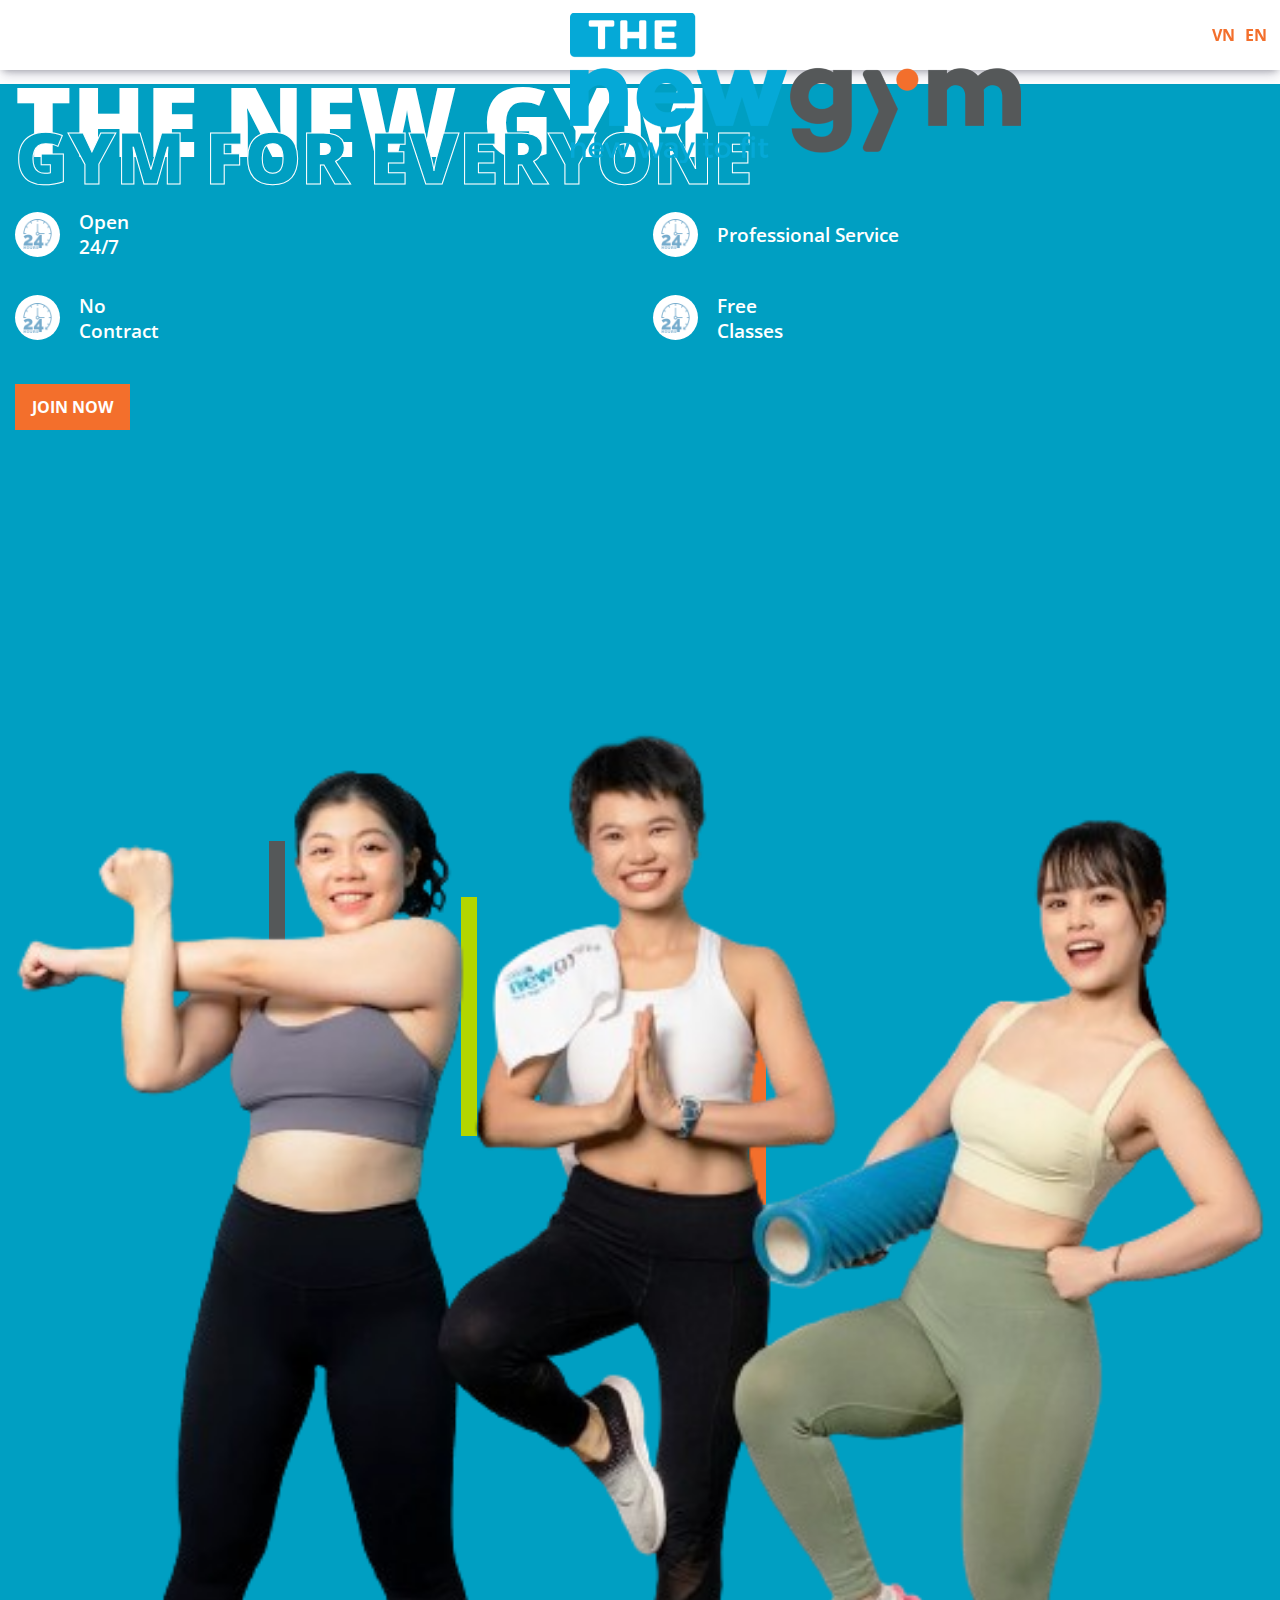
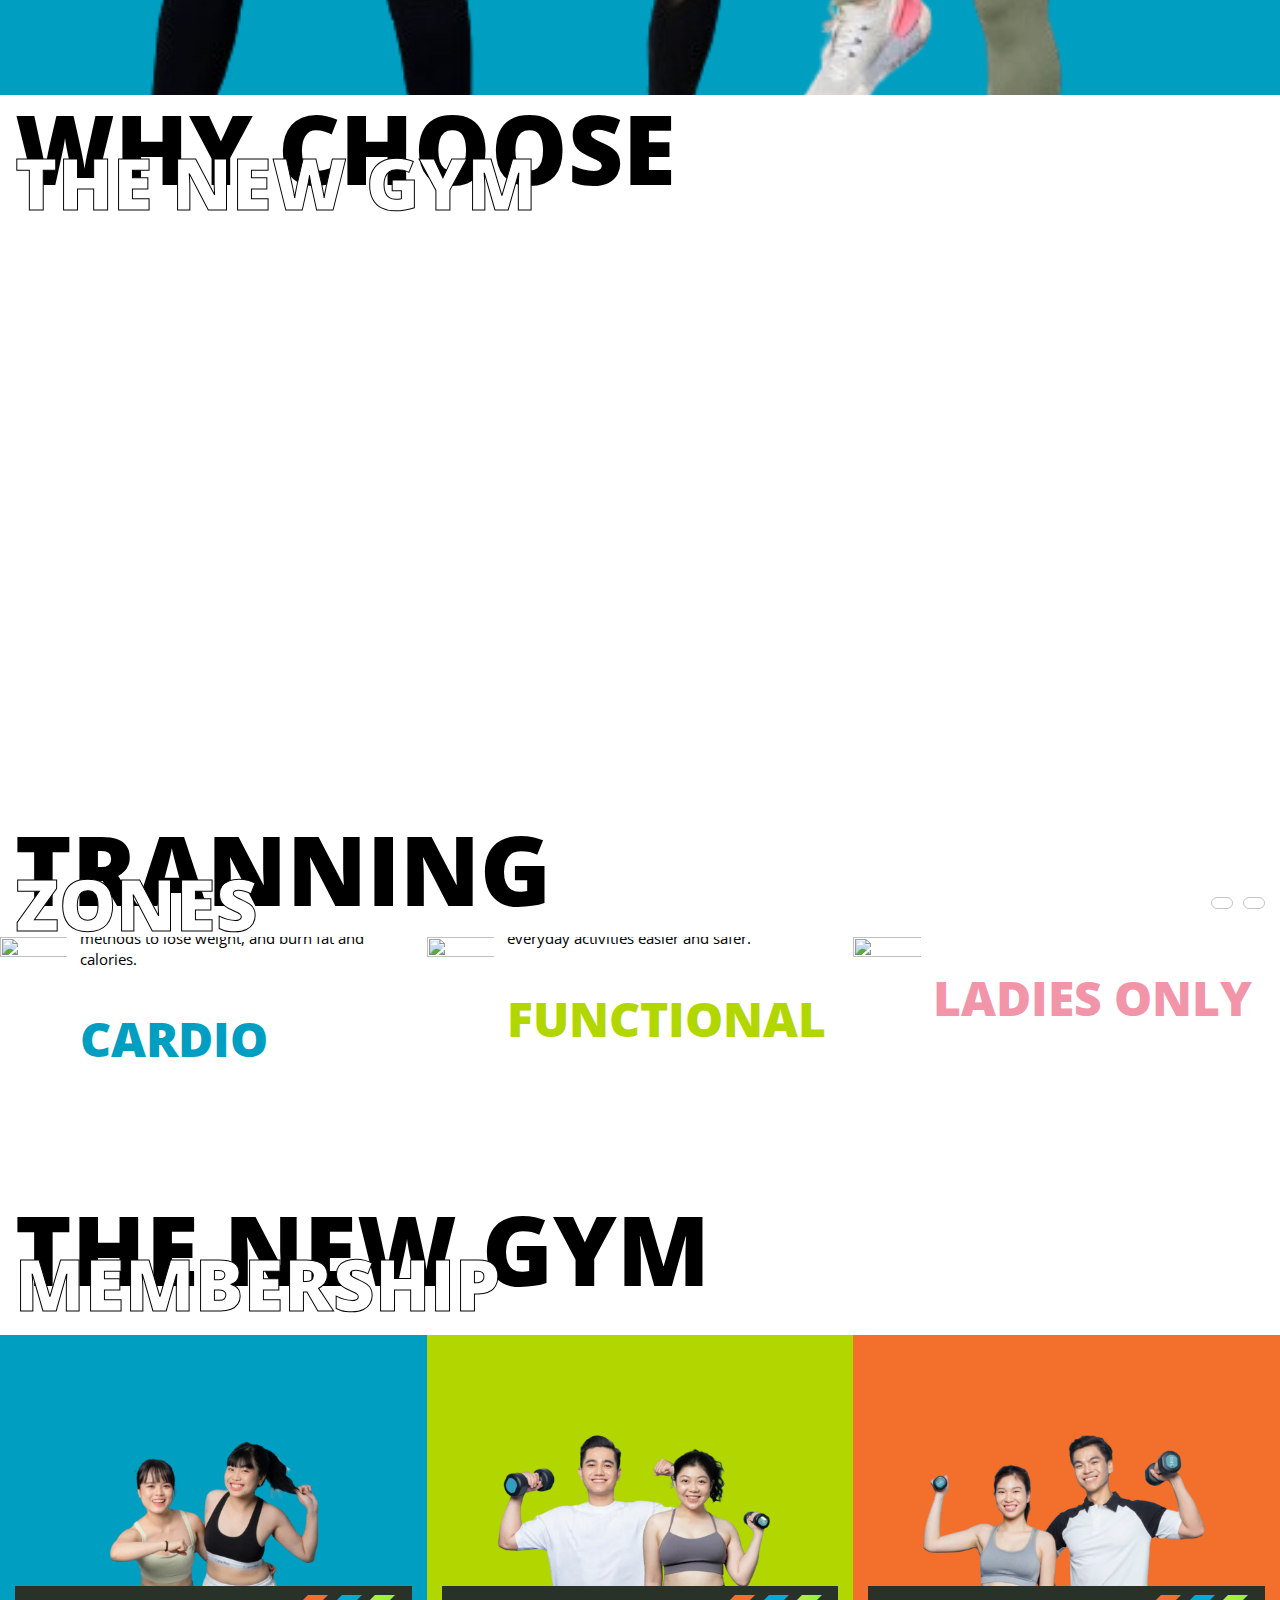
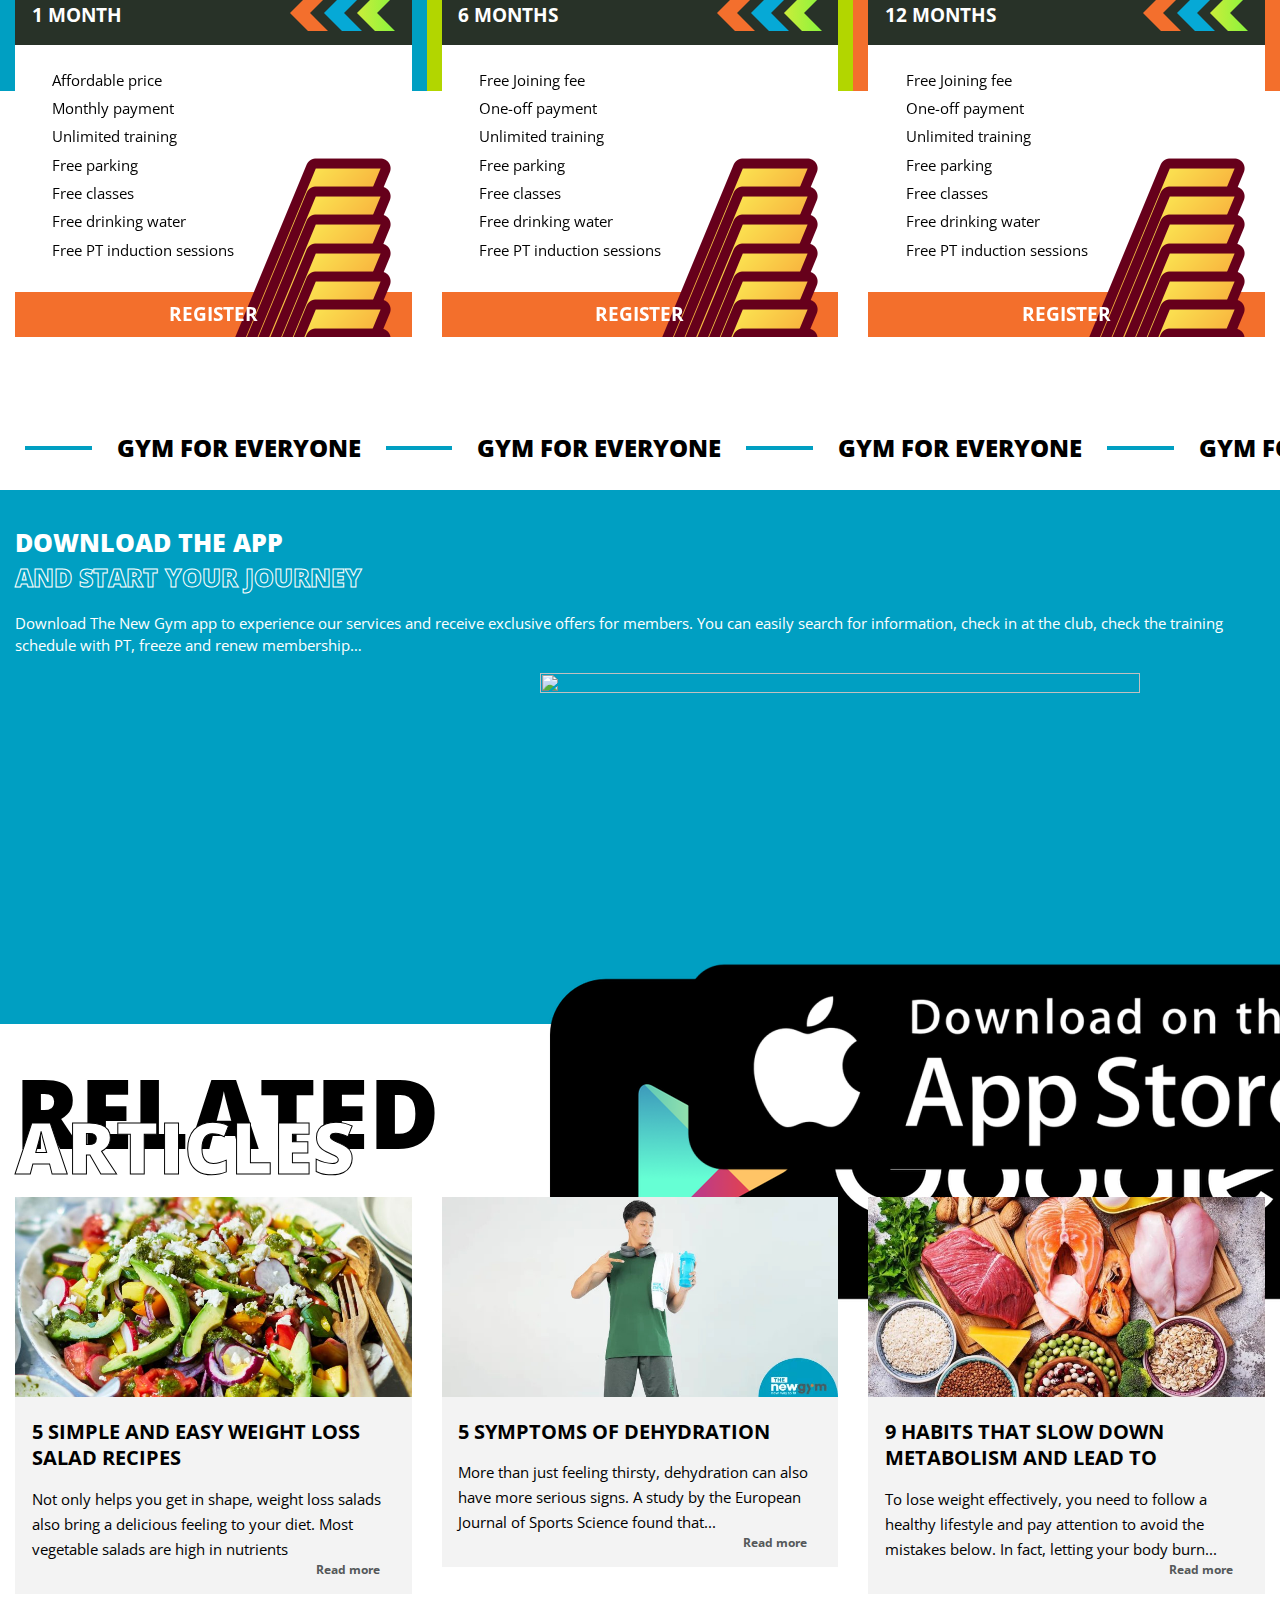
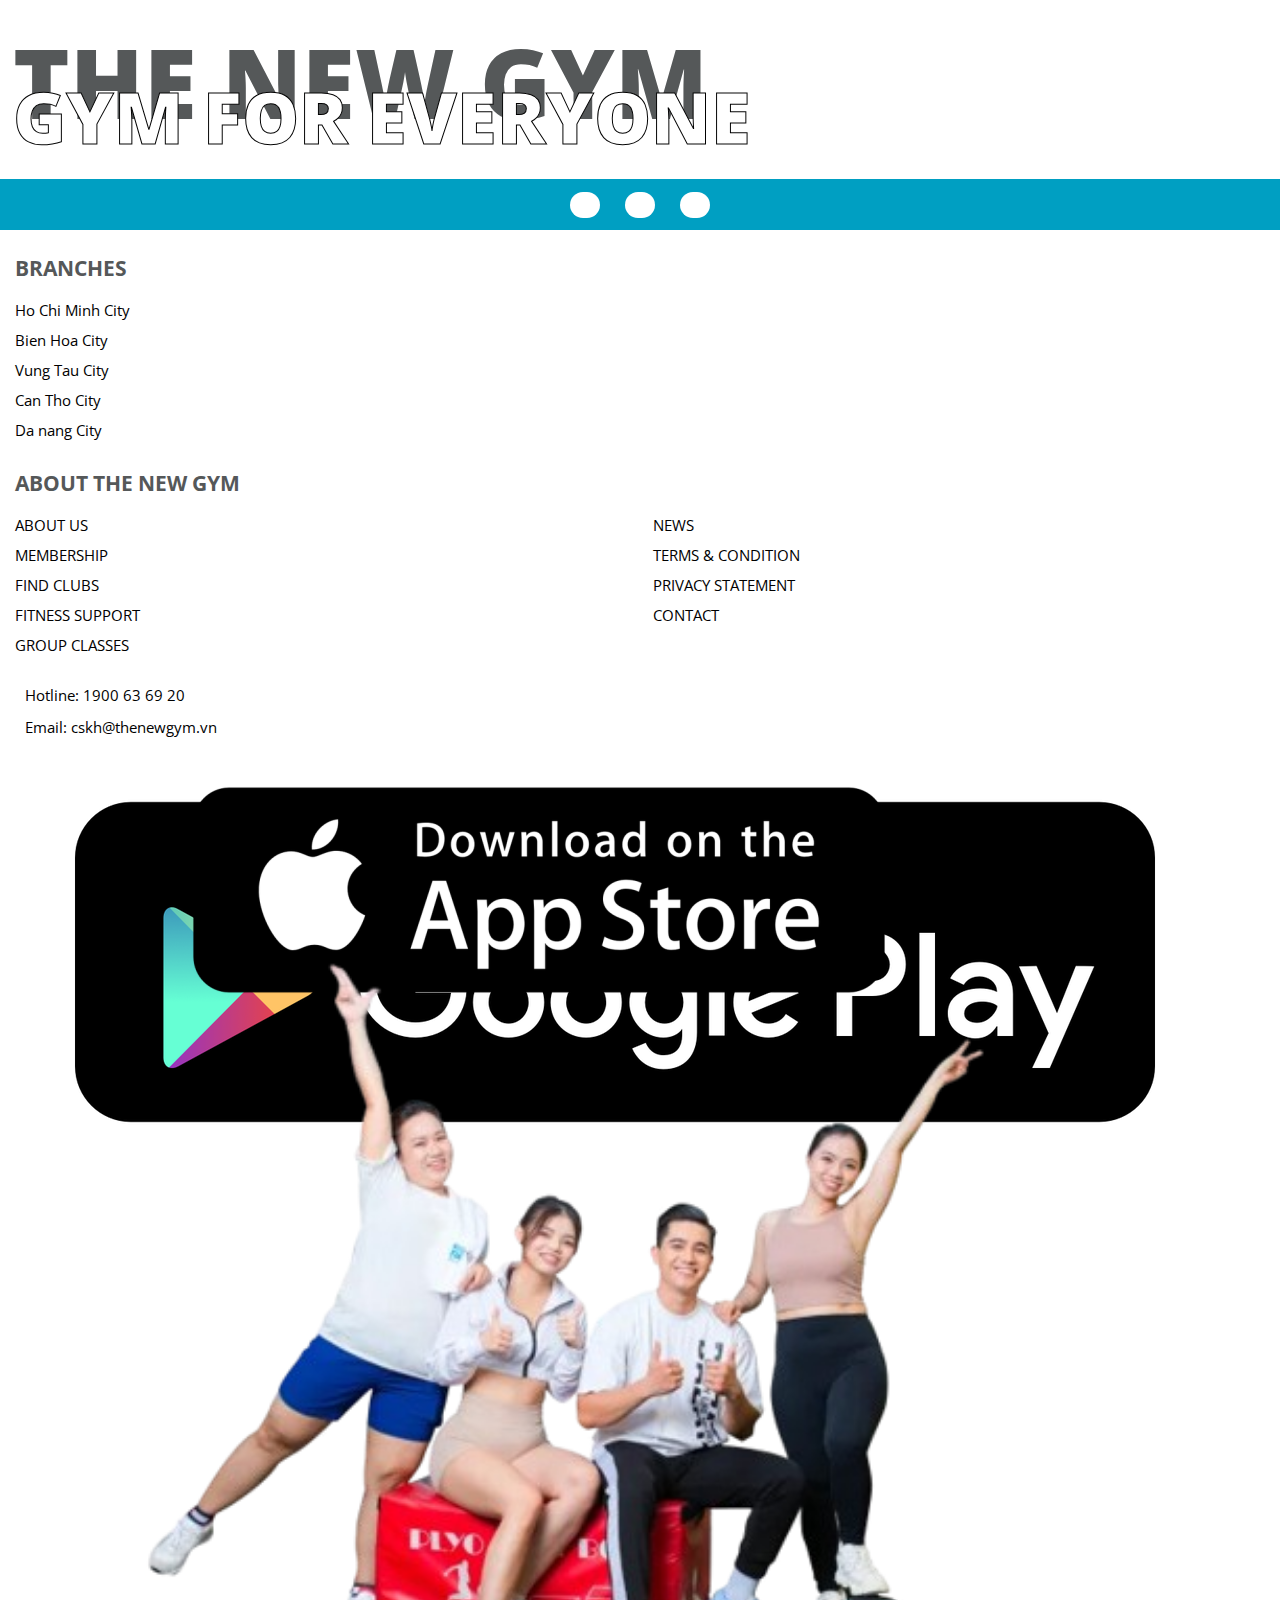
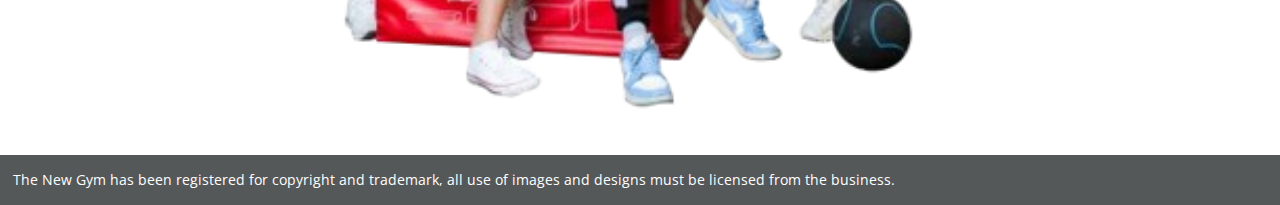
==== index.html @ f6a9e3bf "responsive...working" ====
<!DOCTYPE html>
<html lang="en">
  <head>
    <meta charset="UTF-8" />
    <meta name="viewport" content="width=device-width, initial-scale=1.0" />
    <!-- MAIN CSS -->
    <link rel="stylesheet" href="./assets/css/mainStyle.css" />
    <!-- RESET CSS -->
    <link rel="stylesheet" href="./assets/css/cssReset.css" />
    <!-- FAVICON -->
    <link
      rel="shortcut icon"
      href="./assets/img/favicon.png"
      type="image/x-icon"
    />
    <!-- ICONSCOUT -->
    <link
      rel="stylesheet"
      href="https://unicons.iconscout.com/release/v4.0.8/css/line.css"
    />
    <!-- FONT AWSOME -->
    <link
      rel="stylesheet"
      href="https://cdnjs.cloudflare.com/ajax/libs/font-awesome/6.5.1/css/all.min.css"
      integrity="sha512-DTOQO9RWCH3ppGqcWaEA1BIZOC6xxalwEsw9c2QQeAIftl+Vegovlnee1c9QX4TctnWMn13TZye+giMm8e2LwA=="
      crossorigin="anonymous"
      referrerpolicy="no-referrer"
    />
    <!-- UNICONS -->
    <link
      rel="stylesheet"
      href="https://unicons.iconscout.com/release/v4.0.8/css/line.css"
    />
    <!-- SWIPER CSS -->
    <link
      rel="stylesheet"
      href="https://cdn.jsdelivr.net/npm/swiper@11/swiper-bundle.min.css"
    />
    <title>The New Gym - Gym open 24/7</title>
  </head>
  <body>
    <!-- OVERLAY -->
    <div id="body-overlay" class=""></div>

    <!-- ======= HEADER ======= -->
    <header id="head">
      <div class="head__container">
        <div class="head__menu">
          <i class="fa-solid fa-bars head__menu-icon"></i>
        </div>
        <div class="head__logo">
          <div>
            <img src="./assets/img/logo.png" class="head__logo-img" alt="" />
          </div>
        </div>
        <div class="head__search">
          <i class="fa-solid fa-magnifying-glass head__search-icon"></i>
          <a href="" class="head__search-language">VN</a>
          <a href="" class="head__search-language">EN</a>
        </div>
      </div>
    </header>

    <!-- ======= NAVIGATION ======= -->
    <nav class="nav__container">
      <div class="nav__toggle">
        <i class="fa-solid fa-xmark"></i>
      </div>
      <a href="" class="nav__logo">
        <img src="./assets/img/logo.png" alt="" />
      </a>
      <div class="nav__menu" id="nav-menu">
        <ul class="nav__list">
          <li class="nav__item">
            <a href="#" class="nav__link">ABOUT US</a>
          </li>
          <li class="nav__item">
            <a href="#" class="nav__link">MEMBERSHIP</a>
          </li>
          <li class="nav__item">
            <a href="#" class="nav__link">FIND CLUBS</a>
          </li>
          <li class="nav__item">
            <a href="#" class="nav__link">FITNESS SUPPORT</a>
          </li>
          <li class="nav__item">
            <a href="#" class="nav__link">GROUP CLASS</a>
          </li>
          <li class="nav__item">
            <a href="#" class="nav__link">CONTACT</a>
          </li>
          <li class="nav__item">
            <a href="#" class="nav__link nav__button">JOIN NOW</a>
          </li>
        </ul>
      </div>
    </nav>

    <!-- MAIN BODY -->
    <main id="main">
      <!-- ======= SECTION: BANNER ======= -->
      <section id="banner">
        <div class="banner__container container">
          <div class="banner__data">
            <div class="banner__content">
              <div class="banner__header">
                <h1 class="banner__title">THE NEW GYM</h1>
                <h2 class="banner__subtitle">GYM FOR EVERYONE</h2>
              </div>
              <div class="banner__service">
                <div class="banner__service-item">
                  <a href="" class="banner__service-icon">
                    <div>
                      <img
                        src="./assets/img/24-hours.png"
                        class="service-img"
                        alt=""
                      />
                    </div>
                  </a>
                  <h3 class="banner__service-name">
                    Open <br />
                    24/7
                  </h3>
                </div>
                <div class="banner__service-item">
                  <a href="" class="banner__service-icon">
                    <div>
                      <img
                        src="./assets/img/24-hours.png"
                        class="service-img"
                        alt=""
                      />
                    </div>
                  </a>
                  <h3 class="banner__service-name">Professional Service</h3>
                </div>
                <div class="banner__service-item">
                  <a href="" class="banner__service-icon">
                    <div>
                      <img
                        src="./assets/img/24-hours.png"
                        class="service-img"
                        alt=""
                      />
                    </div>
                  </a>
                  <h3 class="banner__service-name">
                    No <br />
                    Contract
                  </h3>
                </div>
                <div class="banner__service-item">
                  <a href="" class="banner__service-icon">
                    <div>
                      <img
                        src="./assets/img/24-hours.png"
                        class="service-img"
                        alt=""
                      />
                    </div>
                  </a>
                  <h3 class="banner__service-name">
                    Free <br />
                    Classes
                  </h3>
                </div>
              </div>
              <div class="banner__button">
                <a href="">JOIN NOW</a>
              </div>
            </div>

            <div class="banner__img">
              <div class="banner__img-wrap">
                <img src="./assets/img/banner1.png" class="banner-img" alt="" />
                <div class="line__wrap">
                  <div class="line"></div>
                  <div class="line"></div>
                  <div class="line"></div>
                </div>
              </div>
            </div>
          </div>
        </div>
      </section>

      <!-- ======= SECTION: REASON ======= -->
      <section id="reason" class="section">
        <div class="reason__container container">
          <div class="reason__title">
            <h1>Why choose</h1>
            <h2>the new gym</h2>
          </div>
          <div class="reason__list-wrap">
            <ul class="reason__list">
              <li class="reason__list-item" id="reason-1">
                <div class="reason__icon">
                  <img
                    src="./assets/img/24-hours.png"
                    alt=""
                    class="reason__icon-img"
                  />
                </div>
                <p class="reason__desc">Open 24/7</p>
              </li>
              <li class="reason__list-item" id="reason-2">
                <div class="reason__icon">
                  <img
                    src="./assets/img/calendar.png"
                    alt=""
                    class="reason__icon-img"
                  />
                </div>
                <p class="reason__desc">Monthly payment, no contract</p>
              </li>
              <li class="reason__list-item" id="reason-3">
                <div class="reason__icon">
                  <img
                    src="./assets/img/bell.png"
                    alt=""
                    class="reason__icon-img"
                  />
                </div>
                <p class="reason__desc">New equipments</p>
              </li>
              <li class="reason__list-item" id="reason-4">
                <div class="reason__icon">
                  <img
                    src="./assets/img/yoga.png"
                    alt=""
                    class="reason__icon-img"
                  />
                </div>
                <p class="reason__desc">Free classes</p>
              </li>
              <li class="reason__list-item" id="reason-5">
                <div class="reason__icon">
                  <img
                    src="./assets/img/parking.png"
                    alt=""
                    class="reason__icon-img"
                  />
                </div>
                <p class="reason__desc">Free parking</p>
              </li>
              <li class="reason__list-item" id="reason-6">
                <div class="reason__icon">
                  <img
                    src="./assets/img/bell.png"
                    alt=""
                    class="reason__icon-img"
                  />
                </div>
                <p class="reason__desc">Free shower, changing rooms</p>
              </li>
              <li class="reason__list-item" id="reason-7">
                <div class="reason__icon">
                  <img
                    src="./assets/img/free-wifi.png"
                    alt=""
                    class="reason__icon-img"
                  />
                </div>
                <p class="reason__desc">Free wifi</p>
              </li>
              <li class="reason__list-item" id="reason-8">
                <div class="reason__icon">
                  <img
                    src="./assets/img/water.png"
                    alt=""
                    class="reason__icon-img"
                  />
                </div>
                <p class="reason__desc">Free drinking waterr</p>
              </li>
            </ul>
          </div>
        </div>
      </section>

      <!-- ======= SECTION: TRAINNING ZONE ======= -->
      <section id="zone" class="section">
        <div class="zone__container">
          <!-- TITLE -->
          <div class="section__title container">
            <h1 class="section__fw">Tranning</h1>
            <div class="flex-box-row-center">
              <h2 class="section__subtitle">Zones</h2>
              <div class="slide-btn-container flex-box-row-center">
                <a href="" class="slide-btn button-prev-zone">
                  <i class="fa-solid fa-arrow-left"></i>
                </a>
                <a href="" class="slide-btn button-next-zone">
                  <i class="fa-solid fa-arrow-right"></i>
                </a>
              </div>
            </div>
          </div>
          <!-- SLIDER -->
          <div class="zone__data swiper mySwiper">
            <div class="swiper-wrapper">
              <div class="swiper-slide">
                <div class="zone__content">
                  <div class="zone__img-container">
                    <img
                      class="zone-img"
                      src="./assets/img/tranning-zone-cardio.jpg"
                      alt=""
                    />
                  </div>
                </div>
                <div id="zone-cardio" class="zone__box-desc">
                  <div class="zone__box-data">
                    <div class="zone__box-title">
                      <p>CARDIO</p>
                    </div>
                    <div class="zone__box-content">
                      <p>
                        Cardiovascular exercises such as jogging, cycling,
                        rowing, and climbing are effective methods to lose
                        weight, and burn fat and calories.
                      </p>
                      <h2>cardio</h2>
                    </div>
                  </div>
                </div>
              </div>
              <div class="swiper-slide">
                <div class="zone__content">
                  <div class="zone__img-container">
                    <img
                      class="zone-img"
                      src="./assets/img/tranning-zone-functional.jpg"
                      alt=""
                    />
                  </div>
                </div>
                <div id="zone-functional" class="zone__box-desc">
                  <div class="zone__box-data">
                    <div class="zone__box-title">
                      <p>FUNCTIONAL</p>
                    </div>
                    <div class="zone__box-content">
                      <p>
                        Functional training helps to return misaligned movements
                        to their original form, making everyday activities
                        easier and safer.
                      </p>
                      <h2>FUNCTIONAL</h2>
                    </div>
                  </div>
                </div>
              </div>
              <div class="swiper-slide">
                <div class="zone__content">
                  <div class="zone__img-container">
                    <img
                      class="zone-img"
                      src="./assets/img/tranning-zone-lady.jpg"
                      alt=""
                    />
                  </div>
                </div>
                <div id="zone-lady" class="zone__box-desc">
                  <div class="zone__box-data">
                    <div class="zone__box-title">
                      <p>LADIES ONLY</p>
                    </div>
                    <div class="zone__box-content">
                      <p>
                        The women’s workout area creates a safe and separate
                        space
                      </p>
                      <h2>LADIES ONLY</h2>
                    </div>
                  </div>
                </div>
              </div>
              <div class="swiper-slide">
                <div class="zone__content">
                  <div class="zone__img-container">
                    <img
                      class="zone-img"
                      src="./assets/img/tranning-zone-fw.jpg"
                      alt=""
                    />
                  </div>
                </div>
                <div id="zone-fw" class="zone__box-desc">
                  <div class="zone__box-data">
                    <div class="zone__box-title">
                      <p>FREE weights</p>
                    </div>
                    <div class="zone__box-content">
                      <p>
                        Free weights training (dumbbells and plates) help
                        improving strength condition, increasing muscle size,
                        and training balance and stability in motion.
                      </p>
                      <h2>FREE weights</h2>
                    </div>
                  </div>
                </div>
              </div>
              <div class="swiper-slide">
                <div class="zone__content">
                  <div class="zone__img-container">
                    <img
                      class="zone-img"
                      src="./assets/img/tranning-zone-strength.jpg"
                      alt=""
                    />
                  </div>
                </div>
                <div id="zone-strength" class="zone__box-desc">
                  <div class="zone__box-data">
                    <div class="zone__box-title">
                      <p>STRENGTH</p>
                    </div>
                    <div class="zone__box-content">
                      <p>
                        The different weight training equipment in the Strength
                        zone will help you work on all your muscle groups with
                        the cable movement.
                      </p>
                      <h2>STRENGTH</h2>
                    </div>
                  </div>
                </div>
              </div>
              <div class="swiper-slide">
                <div class="zone__content">
                  <div class="zone__img-container">
                    <img
                      class="zone-img"
                      src="./assets/img/tranning-zone-stretching.jpg"
                      alt=""
                    />
                  </div>
                </div>
                <div id="zone-stretching" class="zone__box-desc">
                  <div class="zone__box-data">
                    <div class="zone__box-title">
                      <p>STRETCHING</p>
                    </div>
                    <div class="zone__box-content">
                      <p>
                        The Stretching zone is intended for stretching and
                        exercising the core muscles with equipments such as gym
                        balls, foam rollers…
                      </p>
                      <h2>STRETCHING</h2>
                    </div>
                  </div>
                </div>
              </div>
              <div class="swiper-slide">
                <div class="zone__content">
                  <div class="zone__img-container">
                    <img
                      class="zone-img"
                      src="./assets/img/trainning-zone-groupclasses.jpg"
                      alt=""
                    />
                  </div>
                </div>
                <div id="zone-group" class="zone__box-desc">
                  <div class="zone__box-data">
                    <div class="zone__box-title">
                      <p>GROUP CLASSES</p>
                    </div>
                    <div class="zone__box-content">
                      <p>
                        All classes are free (Yoga, New Pump, New Combat, Zumba,
                        Sexy Dance, New Dance), qualified instructors help you
                        exercise in proper form.
                      </p>
                      <h2>STUDIO</h2>
                    </div>
                  </div>
                </div>
              </div>
            </div>
          </div>
        </div>
      </section>

      <!-- ======= SECTION: MEMBERSHIP ======= -->
      <section id="membership" class="section">
        <div class="membership__container">
          <!-- TITLE -->
          <div class="membership section__title container">
            <h1 class="section__fw">The new gym</h1>
            <div class="flex-box-row-center">
              <h2 class="section__subtitle">membership</h2>
              <div class="slide-btn-container flex-box-row-center">
                <a href="" class="slide-btn button-prev button-prev-member">
                  <i class="fa-solid fa-arrow-left"></i>
                </a>
                <a href="" class="slide-btn button-next button-next-member">
                  <i class="fa-solid fa-arrow-right"></i>
                </a>
              </div>
            </div>
          </div>
        </div>
        <!-- SLIDER -->
        <div class="membership__data swiper mySwiper-membership">
          <div class="swiper-wrapper">
            <div class="swiper-slide">
              <div class="membership__wrapper">
                <div class="membership__content">
                  <div id="one-month" class="membership__img">
                    <div class="img-wrap">
                      <img
                        src="./assets/img/membership1.png"
                        alt=""
                        class="membership-img"
                      />
                    </div>
                  </div>
                </div>
                <div class="membership__details">
                  <div class="membership-detail__title">
                    <h2>1 month</h2>
                    <div class="membership-detail__icon">
                      <svg
                        class="triple-arrow"
                        width="105"
                        height="36"
                        viewBox="0 0 105 36"
                        fill="none"
                        xmlns="http://www.w3.org/2000/svg"
                      >
                        <path
                          d="M84.9945 0L66.9999 18.003L84.9884 36H104.994L87.0054 18.003L105 0H84.9945Z"
                          fill="url(#paint0_linear_622_5547)"
                        ></path>
                        <path
                          d="M51.9945 0L34 18.003L51.9884 36H71.9939L54.0055 18.003L72 0H51.9945Z"
                          fill="#06A9D6"
                        ></path>
                        <path
                          d="M17.9945 0L0 18.003L17.9869 36H37.9939L20.0055 18.003L38 0H17.9945Z"
                          fill="#F36F2D"
                        ></path>
                        <defs>
                          <linearGradient
                            id="paint0_linear_622_5547"
                            x1="105"
                            y1="17.9997"
                            x2="66.9998"
                            y2="17.9997"
                            gradientUnits="userSpaceOnUse"
                          >
                            <stop stop-color="#8AF43D"></stop>
                            <stop offset="1" stop-color="#CBED3A"></stop>
                          </linearGradient>
                        </defs>
                      </svg>
                    </div>
                  </div>
                  <div class="membership-detail__content">
                    <ul class="detail-list">
                      <li class="detail-item">
                        <p class="mem-item-icon">
                          <img src="./assets/img/slash.png" alt="" />
                        </p>
                        <p>Affordable price</p>
                      </li>
                      <li class="detail-item">
                        <p class="mem-item-icon">
                          <img src="./assets/img/slash.png" alt="" />
                        </p>
                        <p>Monthly payment</p>
                      </li>
                      <li class="detail-item">
                        <p class="mem-item-icon">
                          <img src="./assets/img/slash.png" alt="" />
                        </p>
                        <p>Unlimited training</p>
                      </li>
                      <li class="detail-item">
                        <p class="mem-item-icon">
                          <img src="./assets/img/slash.png" alt="" />
                        </p>
                        <p>Free parking</p>
                      </li>
                      <li class="detail-item">
                        <p class="mem-item-icon">
                          <img src="./assets/img/slash.png" alt="" />
                        </p>
                        <p>Free classes</p>
                      </li>
                      <li class="detail-item">
                        <p class="mem-item-icon">
                          <img src="./assets/img/slash.png" alt="" />
                        </p>
                        <p>Free drinking water</p>
                      </li>
                      <li class="detail-item">
                        <p class="mem-item-icon">
                          <img src="./assets/img/slash.png" alt="" />
                        </p>
                        <p>Free PT induction sessions</p>
                      </li>
                    </ul>
                  </div>
                  <div class="membership-register__btn">
                    <a href="" class="register-btn">register</a>
                  </div>
                </div>
              </div>
            </div>
            <div class="swiper-slide">
              <div class="membership__wrapper">
                <div class="membership__content">
                  <div id="six-month" class="membership__img">
                    <div class="img-wrap">
                      <img
                        src="./assets/img/membership2.png"
                        alt=""
                        class="membership-img"
                      />
                    </div>
                  </div>
                </div>
                <div class="membership__details">
                  <div class="membership-detail__title">
                    <h2>6 months</h2>
                    <div class="membership-detail__icon">
                      <svg
                        class="triple-arrow"
                        width="105"
                        height="36"
                        viewBox="0 0 105 36"
                        fill="none"
                        xmlns="http://www.w3.org/2000/svg"
                      >
                        <path
                          d="M84.9945 0L66.9999 18.003L84.9884 36H104.994L87.0054 18.003L105 0H84.9945Z"
                          fill="url(#paint0_linear_622_5547)"
                        ></path>
                        <path
                          d="M51.9945 0L34 18.003L51.9884 36H71.9939L54.0055 18.003L72 0H51.9945Z"
                          fill="#06A9D6"
                        ></path>
                        <path
                          d="M17.9945 0L0 18.003L17.9869 36H37.9939L20.0055 18.003L38 0H17.9945Z"
                          fill="#F36F2D"
                        ></path>
                        <defs>
                          <linearGradient
                            id="paint0_linear_622_5547"
                            x1="105"
                            y1="17.9997"
                            x2="66.9998"
                            y2="17.9997"
                            gradientUnits="userSpaceOnUse"
                          >
                            <stop stop-color="#8AF43D"></stop>
                            <stop offset="1" stop-color="#CBED3A"></stop>
                          </linearGradient>
                        </defs>
                      </svg>
                    </div>
                  </div>
                  <div class="membership-detail__content">
                    <ul class="detail-list">
                      <li class="detail-item">
                        <p class="mem-item-icon">
                          <img src="./assets/img/slash.png" alt="" />
                        </p>
                        <p>Free Joining fee</p>
                      </li>
                      <li class="detail-item">
                        <p class="mem-item-icon">
                          <img src="./assets/img/slash.png" alt="" />
                        </p>
                        <p>One-off payment</p>
                      </li>
                      <li class="detail-item">
                        <p class="mem-item-icon">
                          <img src="./assets/img/slash.png" alt="" />
                        </p>
                        <p>Unlimited training</p>
                      </li>
                      <li class="detail-item">
                        <p class="mem-item-icon">
                          <img src="./assets/img/slash.png" alt="" />
                        </p>
                        <p>Free parking</p>
                      </li>
                      <li class="detail-item">
                        <p class="mem-item-icon">
                          <img src="./assets/img/slash.png" alt="" />
                        </p>
                        <p>Free classes</p>
                      </li>
                      <li class="detail-item">
                        <p class="mem-item-icon">
                          <img src="./assets/img/slash.png" alt="" />
                        </p>
                        <p>Free drinking water</p>
                      </li>
                      <li class="detail-item">
                        <p class="mem-item-icon">
                          <img src="./assets/img/slash.png" alt="" />
                        </p>
                        <p>Free PT induction sessions</p>
                      </li>
                    </ul>
                  </div>
                  <div class="membership-register__btn">
                    <a href="" class="register-btn">register</a>
                  </div>
                </div>
              </div>
            </div>
            <div class="swiper-slide">
              <div class="membership__wrapper">
                <div class="membership__content">
                  <div id="twe-month" class="membership__img">
                    <div class="img-wrap">
                      <img
                        src="./assets/img/membership3.png"
                        alt=""
                        class="membership-img"
                      />
                    </div>
                  </div>
                </div>
                <div class="membership__details">
                  <div class="membership-detail__title">
                    <h2>12 months</h2>
                    <div class="membership-detail__icon">
                      <svg
                        class="triple-arrow"
                        width="105"
                        height="36"
                        viewBox="0 0 105 36"
                        fill="none"
                        xmlns="http://www.w3.org/2000/svg"
                      >
                        <path
                          d="M84.9945 0L66.9999 18.003L84.9884 36H104.994L87.0054 18.003L105 0H84.9945Z"
                          fill="url(#paint0_linear_622_5547)"
                        ></path>
                        <path
                          d="M51.9945 0L34 18.003L51.9884 36H71.9939L54.0055 18.003L72 0H51.9945Z"
                          fill="#06A9D6"
                        ></path>
                        <path
                          d="M17.9945 0L0 18.003L17.9869 36H37.9939L20.0055 18.003L38 0H17.9945Z"
                          fill="#F36F2D"
                        ></path>
                        <defs>
                          <linearGradient
                            id="paint0_linear_622_5547"
                            x1="105"
                            y1="17.9997"
                            x2="66.9998"
                            y2="17.9997"
                            gradientUnits="userSpaceOnUse"
                          >
                            <stop stop-color="#8AF43D"></stop>
                            <stop offset="1" stop-color="#CBED3A"></stop>
                          </linearGradient>
                        </defs>
                      </svg>
                    </div>
                  </div>
                  <div class="membership-detail__content">
                    <ul class="detail-list">
                      <li class="detail-item">
                        <p class="mem-item-icon">
                          <img src="./assets/img/slash.png" alt="" />
                        </p>
                        <p>Free Joining fee</p>
                      </li>
                      <li class="detail-item">
                        <p class="mem-item-icon">
                          <img src="./assets/img/slash.png" alt="" />
                        </p>
                        <p>One-off payment</p>
                      </li>
                      <li class="detail-item">
                        <p class="mem-item-icon">
                          <img src="./assets/img/slash.png" alt="" />
                        </p>
                        <p>Unlimited training</p>
                      </li>
                      <li class="detail-item">
                        <p class="mem-item-icon">
                          <img src="./assets/img/slash.png" alt="" />
                        </p>
                        <p>Free parking</p>
                      </li>
                      <li class="detail-item">
                        <p class="mem-item-icon">
                          <img src="./assets/img/slash.png" alt="" />
                        </p>
                        <p>Free classes</p>
                      </li>
                      <li class="detail-item">
                        <p class="mem-item-icon">
                          <img src="./assets/img/slash.png" alt="" />
                        </p>
                        <p>Free drinking water</p>
                      </li>
                      <li class="detail-item">
                        <p class="mem-item-icon">
                          <img src="./assets/img/slash.png" alt="" />
                        </p>
                        <p>Free PT induction sessions</p>
                      </li>
                    </ul>
                  </div>
                  <div class="membership-register__btn">
                    <a href="" class="register-btn">register</a>
                  </div>
                </div>
              </div>
            </div>
          </div>
        </div>
      </section>

      <!-- ======= SECTION: ADVERTISE ======= -->
      <section id="advertise" class="section">
        <div class="advertise__scroll-banner">
          <p class="scroll-banner__content">GYM for everyone</p>
          <p class="scroll-banner__content">GYM for everyone</p>
          <p class="scroll-banner__content">GYM for everyone</p>
          <p class="scroll-banner__content">GYM for everyone</p>
          <p class="scroll-banner__content">GYM for everyone</p>
          <p class="scroll-banner__content">GYM for everyone</p>
          <p class="scroll-banner__content">GYM for everyone</p>
          <p class="scroll-banner__content">GYM for everyone</p>
          <p class="scroll-banner__content">GYM for everyone</p>
          <p class="scroll-banner__content">GYM for everyone</p>
        </div>
        <div class="advertise__data">
          <div class="advertise__content container section">
            <div class="advertise__title section__title">
              <p class="section__fw">Download the app</p>
              <p class="section__subtitle">and start your journey</p>
            </div>
            <div class="advertise__desc">
              <p>
                Download The New Gym app to experience our services and receive
                exclusive offers for members. You can easily search for
                information, check in at the club, check the training schedule
                with PT, freeze and renew membership…
              </p>
            </div>
            <div class="advertise__img">
              <div>
                <img
                  width="600"
                  height="700"
                  src="./assets/img/dt-png.gif"
                  alt=""
                />
              </div>
            </div>
            <div class="advertise__download">
              <div>
                <img src="./assets/img/google-download.png" alt="" />
              </div>
              <div>
                <img src="./assets/img/appstore-download.png" alt="" />
              </div>
            </div>
          </div>
        </div>
      </section>

      <!--  ======= SECTION: RELATED ======= -->
      <section id="related" class="section">
        <div class="related__container">
          <!-- TITLE -->
          <div class="section__title container">
            <h1 class="section__fw">Related</h1>
            <div class="flex-box-row-center">
              <h2 class="section__subtitle">Articles</h2>
              <div class="slide-btn-container flex-box-row-center">
                <a href="" class="slide-btn button-prev-related">
                  <i class="fa-solid fa-arrow-left"></i>
                </a>
                <a href="" class="slide-btn button-next-related">
                  <i class="fa-solid fa-arrow-right"></i>
                </a>
              </div>
            </div>
          </div>
          <!-- SLIDER -->
          <div class="related__data swiper mySwiper-related-art">
            <div class="swiper-wrapper">
              <div class="swiper-slide">
                <div class="related__content container">
                  <div>
                    <!-- img -->
                    <div class="related__img">
                      <div>
                        <img src="./assets/img/article-img1.jpeg" alt="" />
                      </div>
                    </div>
                    <!-- description -->
                    <div class="related__desc">
                      <h2 class="related__art-title">
                        5 SIMPLE AND EASY WEIGHT LOSS SALAD RECIPES
                      </h2>
                      <p class="related__art-desc">
                        Not only helps you get in shape, weight loss salads also
                        bring a delicious feeling to your diet. Most vegetable
                        salads are high in nutrients
                      </p>
                      <a href="" class="related__readmore">
                        Read more
                        <i class="fa-solid fa-angle-right"></i>
                      </a>
                    </div>
                  </div>
                </div>
              </div>
              <div class="swiper-slide">
                <div class="related__content container">
                  <div>
                    <!-- img -->
                    <div class="related__img">
                      <div>
                        <img src="./assets/img/article-img2.jpg" alt="" />
                      </div>
                    </div>
                    <!-- description -->
                    <div class="related__desc">
                      <h2 class="related__art-title">
                        5 SYMPTOMS OF DEHYDRATION
                      </h2>
                      <p class="related__art-desc">
                        More than just feeling thirsty, dehydration can also
                        have more serious signs. A study by the European Journal
                        of Sports Science found that...
                      </p>
                      <a href="" class="related__readmore">
                        Read more
                        <i class="fa-solid fa-angle-right"></i>
                      </a>
                    </div>
                  </div>
                </div>
              </div>
              <div class="swiper-slide">
                <div class="related__content container">
                  <div>
                    <!-- img -->
                    <div class="related__img">
                      <div>
                        <img src="./assets/img/article-img3.jpg" alt="" />
                      </div>
                    </div>
                    <!-- description -->
                    <div class="related__desc">
                      <h2 class="related__art-title">
                        9 HABITS THAT SLOW DOWN METABOLISM AND LEAD TO
                      </h2>
                      <p class="related__art-desc">
                        To lose weight effectively, you need to follow a healthy
                        lifestyle and pay attention to avoid the mistakes below.
                        In fact, letting your body burn...
                      </p>
                      <a href="" class="related__readmore">
                        Read more
                        <i class="fa-solid fa-angle-right"></i>
                      </a>
                    </div>
                  </div>
                </div>
              </div>
            </div>
          </div>
        </div>
      </section>

      <footer id="footer" class="section">
        <div class="footer__title section__title container">
          <h1 class="section__fw">the new gym</h1>
          <h2 class="section__subtitle">gym for everyone</h2>
        </div>
        <div class="footer__social">
          <a href="" class="footer__social-icon">
            <i class="fa-brands fa-facebook-f"></i>
          </a>
          <a href="" class="footer__social-icon">
            <i class="fa-brands fa-instagram"></i>
          </a>
          <a href="" class="footer__social-icon">
            <i class="fa-brands fa-youtube"></i>
          </a>
        </div>
        <div class="footer__branches container">
          <h2 class="footer__subtitle">BRANCHES</h2>
          <ul class="footer__branch-list">
            <li class="branch-item">Ho Chi Minh City</li>
            <li class="branch-item">Bien Hoa City</li>
            <li class="branch-item">Vung Tau City</li>
            <li class="branch-item">Can Tho City</li>
            <li class="branch-item">Da nang City</li>
          </ul>
        </div>
        <div class="footer__about container">
          <h2 class="footer__subtitle">About the new gym</h2>
          <ul class="footer__about-list">
            <li class="footer__about-item">about us</li>
            <li class="footer__about-item">membership</li>
            <li class="footer__about-item">Find clubs</li>
            <li class="footer__about-item">fitness support</li>
            <li class="footer__about-item">group classes</li>
            <li class="footer__about-item">news</li>
            <li class="footer__about-item">terms & condition</li>
            <li class="footer__about-item">privacy statement</li>
            <li class="footer__about-item">contact</li>
          </ul>
        </div>
        <div class="footer__contact container">
          <span>
            <i class="fa-solid fa-phone"></i>
            <a>Hotline: 1900 63 69 20</a>
          </span>
          <span>
            <i class="fa-solid fa-envelope"></i>
            <a>Email: cskh@thenewgym.vn</a>
          </span>
        </div>
        <div class="footer__download container">
          <div>
            <img src="./assets/img/google-download.png" alt="" />
          </div>
          <div>
            <img src="./assets/img/appstore-download.png" alt="" />
          </div>
        </div>
        <div class="footer__approve">
          <img src="./assets/img/bct.png" alt="" />
        </div>
        <div class="footer__img">
          <img src="./assets/img/footer1w.png" alt="" />
        </div>
        <div class="footer__license">
          <p class="license__content">
            The New Gym has been registered for copyright and trademark, all use
            of images and designs must be licensed from the business.
          </p>
        </div>
      </footer>
    </main>
  </body>

  <!-- ========== SCRIPT ========== -->
  <!-- SWIPER -->
  <script src="https://cdn.jsdelivr.net/npm/swiper@11/swiper-bundle.min.js"></script>
  <!-- MAIN SCRIPT -->
  <script src="./assets/js/main.js"></script>
</html>
---- assets/css/mainStyle.css ----
/*  IMPORT FONT  */
@import url("https://fonts.googleapis.com/css2?family=Open+Sans:ital,wght@0,300..800;1,300..800&display=swap");

/* CSS VARIABLE */
:root {
  /* COLOR  */
  --body-color: #fff;
  --primary-color: rgb(0, 159, 194);
  --primary-color-alt: #555859;

  --text-hover: #f36f2c;

  --button-color: #f36f2c;
  --button-color-alt: #b2d600;

  --text-color-alt: #fff;
  --text-color-primary: black;
  --text-color-second: rgb(0, 159, 194);

  --background-overlay: rgba(0, 0, 0, 0.7);

  /* BOX-SHADOW */
  --light-box-shadow: rgba(50, 50, 93, 0.25) 0px 6px 12px -2px,
    rgba(0, 0, 0, 0.3) 0px 3px 7px -3px;

  /* FONT-FAMILY */
  --body-font: "Open Sans", sans-serif;

  /* FONT SIZE */
  --big-font-size: 30px;
  --h1-font-size: 1.5rem;
  --h2-font-size: 1.25rem;
  --h3-font-size: 1.125rem;
  --normal-font-size: 0.72917rem;
  --small-font-size: 0.813rem;
  --smaller-font-size: 0.75rem;

  /* FONT WEIGHT */
  --font-medium: 500;
  --font-semi-bold: 600;

  /* LINE HEIGHT */
  --normal-line-height: 1.04167rem;

  /* MARGIN */
  --mb-0-25: 0.25rem;
  --mb-0-5: 0.5rem;
  --mb-0-75: 0.75rem;
  --mb-1: 1rem;
  --mb-1-5: 1.5rem;
  --mb-2: 2rem;
  --mb-2-5: 2.5rem;
  --mb-3: 3rem;

  /* Z-INDEX */
  --z-tooltip: 10;
  --z-fixed: 100;
  --z-model: 1000;
}
/* ================ RESPONSIVE CSS VARIABLE ============== */
/* Large devices */
@media screen and (min-width: 968px) {
  :root {
    --big-font-size: 3rem;
    --h1-font-size: 2.25rem;
    --h2-font-size: 1.5rem;
    --h3-font-size: 1.25rem;
    --normal-font-size: 1rem;
    --small-font-size: 0.875rem;
    --smaller-font-size: 0.813rem;
  }
}
/* BASE CSS */

* {
  box-sizing: border-box;
  padding: 0;
  margin: 0;
}

html {
  scroll-behavior: smooth;
}

body {
  margin: 0 0 var(--header-height) 0;
  font-family: var(--body-font);
  font-size: var(--normal-font-size);
  /* background-color: var(--primary-color); */
  color: var(--text-color);
  position: relative;
}

h1,
h2,
h3,
h4 {
  color: var(--title-color);
  font-weight: var(--font-semi-bold);
}

ul {
  list-style: none;
}

a {
  text-decoration: none;
}

img {
  min-width: 100%;
  height: auto;
}

/* Key FRAMES */

/* FADE ANIMATION */
/* FORM LEFT TO RIGHT (LR) */
@keyframes fadeOut-LR {
  from {
    transform: translateX(0px);
  }
  to {
    transform: translateX(-100vw);
  }
}
@keyframes fadeIn-LR {
  from {
    transform: translateX(-100vw);
  }
  to {
    transform: translateX(0px);
  }
}
/* FROM TOP TO DOWN (TD) */
@keyframes fadeOut-TD {
  from {
    transform: translateY(0%);
    opacity: 1;
    visibility: visible;
  }
  to {
    transform: translateY(45%);
    opacity: 0;
    visibility: hidden;
  }
}
/* FROM DOWN TO TOP  */
@keyframes fadeIn-DT {
  from {
    transform: translateY(45%);
    opacity: 0;
  }
  to {
    transform: translateY(0%);
    opacity: 1;
  }
}

/* REUSEABLE CSS */
#body-overlay {
}
.body-overlay-active {
  position: absolute;
  width: 100%;
  height: 100%;
  z-index: 1;
  background-color: var(--background-overlay);
}
.section {
  padding: 35px 0;
}

.section__fw {
  font-weight: 800;
}

.flex-box-col-center {
  display: flex;
  flex-direction: column;
  align-items: center;
}
.flex-box-row-center {
  display: flex;
  flex-direction: row;
  align-items: center;
  justify-content: space-between;
}

.section__title {
  font-size: var(--big-font-size);
  text-transform: uppercase;
  line-height: 35px;
}

.section__subtitle {
  -webkit-text-fill-color: var(--text-color-alt);
  -webkit-text-stroke-width: 1px;
  -webkit-text-stroke-color: var(--text-color-primary);
  font-weight: 800;
}

/* LAYOUT */
.container {
  margin-left: auto;
  margin-right: auto;
  padding-left: 15px;
  padding-right: 15px;
}

/* MAIN CSS */
#head {
  background-color: var(--body-color);
  box-shadow: var(--light-box-shadow);
}
/* NAVIGATION */
.nav__container {
  position: fixed;
  top: 0;
  padding: 1.688rem 0.813rem;
  width: 80%;
  height: 100vh;
  display: flex;
  flex-direction: column;
  background-color: var(--body-color);
  z-index: var(--z-model);
  transform: translateX(-1000vw);
  animation: fadeOut-LR 0.3s ease-out;
}

.nav-show {
  transform: translateX(0px);
  animation: fadeIn-LR 0.3s ease-out;
}

.nav__logo {
  display: block;
  width: 150px;
  margin-bottom: var(--mb-1-5);
  transform: translateY(0px);
  opacity: 1;
  transition: 0.2s linear;
}
.nav-logo-show {
  transform: translateY(-30px);
  opacity: 0;
  transition: 0.2s linear;
}
.nav__list {
  display: flex;
  flex-direction: column;
  gap: 3rem;
}

.nav__link {
  --tw-text-opacity: 1;
  font-weight: 700;
  font-size: var(--h3-font-size);
  color: rgb(85 88 89 / var(--tw-text-opacity));
}

.nav__link:hover {
  color: var(--button-color);
  transition: 0.2s linear;
}

.nav__toggle {
  display: flex;
  justify-content: flex-end;
  flex-direction: row;
  align-self: flex-end;
  font-size: var(--h1-font-size);
  font-weight: 100;
  cursor: pointer;
  padding: 0px 10px 0px 10px;
}

.nav__button {
  color: var(--body-color);
  background-color: var(--button-color);
  font-size: var(--normal-font-size);
  padding: 0.5208333333rem;
  border-radius: 7px;
  line-height: var(--normal-line-height);
}
.nav__button:hover {
  background-color: var(--body-color);
  border: solid 1px var(--button-color);
}
/* HEADER  */
#head {
  position: fixed;
  z-index: var(--z-fixed);
  top: 0;
}

.head__container {
  display: flex;
  flex-direction: row;
  justify-content: space-between;
  align-items: center;
  padding: 0.78125rem;
  z-index: var(--z-fixed);
}

.head__menu {
  flex: 1;
}

.head__menu i {
  font-size: 1.5625rem;
  line-height: 2.08333rem;
}

.head__logo {
  flex: 1;
  width: 33%;
}

.head__search {
  flex: 1;
  display: flex;
  justify-content: flex-end;
  flex-direction: row;
  align-items: center;
  gap: 10px;
}

.head__search a {
  color: var(--button-color);
  font-size: var(--normal-font-size);
  font-weight: 700;
}

/* MAIN BODY  */
#main {
  margin-top: 65px;
}
#banner {
  overflow: hidden;
  position: relative;
}
.banner__container {
  background-color: var(--primary-color);
}

.banner__data {
  display: flex;
  flex-direction: column;
  gap: 1.04167rem;
}
.banner__header {
  font-size: var(--big-font-size);
  color: var(--body-color);
  line-height: 2rem;
}

.banner__content {
  padding: 20px 0 20px 0;
}

.banner__title {
  font-weight: 800;
}

.banner__subtitle {
  line-height: 2.5rem;
  -webkit-text-fill-color: var(--primary-color);
  -webkit-text-stroke-width: 1px;
  font-weight: 800;
  -webkit-text-stroke-color: var(--body-color);
}

.banner__service-item {
  display: flex;
  flex-direction: row;
  align-items: center;
  padding: 1.04167rem 0 1.04167rem 0;
  gap: 0.8rem;
  color: var(--body-color);
  line-height: 25px;
}
.banner__service-icon {
  width: 45px;
  height: 45px;
  position: relative;
  padding: 8px;
  background-color: var(--body-color);
  border-radius: 50%;
  display: flex;
  align-items: center;
  justify-content: center;
}

.banner__service-icon div {
  width: 30px;
  height: 30px;
  display: flex;
  flex-direction: column;
  align-items: center;
}

.service-img {
  width: 100%;
  height: 100%;
  filter: invert(85%) sepia(15%) saturate(2054%) hue-rotate(173deg)
    brightness(80%) contrast(100%);
}
.banner__service {
  display: grid;
  column-gap: 1.5625rem;
  grid-template-columns: max-content repeat(1, 1fr);
  margin-top: 1.04167rem;
}
.banner__button {
  margin-top: 1.5625rem;
  padding: 12px 17px 12px 17px;
  background-color: var(--button-color);
  display: flex;
  width: fit-content;
}
.banner__button a {
  color: var(--body-color);
  font-weight: 700;
  flex: 1;
}

.banner-img {
  transform: translateY(20%);
  position: relative;
  z-index: 1;
}
.line__wrap {
  --box-height: 95.289vh;
}
.line__wrap .line:nth-child(1) {
  position: absolute;
  width: 1.04167rem;
  height: calc(var(--box-height) * 0.66354);
  top: 54%;
  left: 22%;
  background-color: var(--primary-color-alt);
}
.line__wrap .line:nth-child(2) {
  position: absolute;
  width: 1.04167rem;
  height: calc(var(--box-height) * 0.333);
  top: 56%;
  left: 36%;
  background-color: var(--button-color-alt);
}
.line__wrap .line:nth-child(3) {
  position: absolute;
  width: 1.04167rem;
  height: calc(var(--box-height) * 0.23625);
  top: 66%;
  left: 58.55%;
  background-color: var(--button-color);
}

/*  REASON SECTION  */
#reason {
  background-color: var(--body-color);
  z-index: 1;
}

.reason__container {
  width: 100vw;
}

.reason__title {
  font-size: var(--big-font-size);
  text-transform: uppercase;
  line-height: 35px;
}

.reason__title h1 {
  font-weight: 800;
}
.reason__title h2 {
  -webkit-text-fill-color: var(--text-color-alt);
  -webkit-text-stroke-width: 1px;
  -webkit-text-stroke-color: var(--text-color-primary);
  font-weight: 800;
}

.reason__icon {
  position: relative;
  display: flex;
  align-items: center;
  flex-direction: column;
  width: 78px;
  height: 78px;
  background-color: var(--primary-color);
  border-radius: 50%;
  padding: 13px;
  margin-bottom: var(--mb-0-5);
  border: solid 1px var(--primary-color);
}
.reason__list {
  margin-top: 1.5625rem;
  display: grid;
  grid-template-columns: 1fr 1fr;
  column-gap: 1.04167rem;
  row-gap: 1.04167rem;
}
.reason__list-item {
  display: flex;
  flex-direction: column;
  align-items: center;
  visibility: hidden;
  animation: fadeOut-TD 0.7s ease-out;
}
.reason-list-animation-deactive {
  visibility: visible;
  animation: fadeOut-TD 0.7s ease-out;
}
.reason-list-animation-active {
  visibility: visible;
  animation: fadeIn-DT 0.7s ease-out;
}
.reason__icon::after {
  position: absolute;
  content: "";
  left: -6px;
  top: -6px;
  width: 88px;
  height: 88px;
  background-color: transparent;
  border-radius: 9999px;
  border: 1px solid var(--primary-color);
}

.reason__icon-img {
  filter: brightness(0) invert(1);
}

.reason__desc {
  text-align: center;
  line-height: 27px;
  font-weight: 600;
  font-size: 14px;
}

/* TRAINING ZONE  */

.slide-btn-container {
  gap: 10px;
}
.slide-btn {
  font-size: 30px;
  color: #333;
  position: relative;
  opacity: 0.6;
  padding: 5px 10px;
  border-radius: 100rem;
  border: solid 1px rgb(156, 156, 156);
}
.slide-btn:hover {
  background-color: var(--primary-color);
  color: var(--body-color);
  transition: 0.2s linear;
  opacity: 1;
}
/* .zone__btn {
  font-size: 30px;
  color: #333;
  position: relative;
  opacity: 0.6;
  padding: 5px 10px;
  border-radius: 100rem;
  border: solid 1px rgb(156, 156, 156);
} */
/* .zone__btn:hover {
  background-color: var(--primary-color);
  color: var(--body-color);
  transition: 0.2s linear;
  opacity: 1;
} */
.zone__data {
  margin-top: 1.04167rem;
  position: relative;
}
.zone__img-container {
  overflow: hidden;
}
.zone-img {
  height: 100%;
  width: 100%;
  object-fit: cover;
  transition: 0.4s ease-out;
}
.zone-img:hover {
  transform: scale(1.05) rotate(2deg);
}
@keyframes slideRight {
  from {
    transform: translateX(70%);
    opacity: 0;
  }
  to {
    transform: translateX(0);
    opacity: 1;
  }
}
.zone-box-appear {
  animation: slideRight 1.2s ease-out;
  opacity: 1;
}
.zone__box-desc {
  width: 84.21875%;
  margin-left: auto;
  position: relative;
  margin-top: -7.1291666667rem;
  background-color: var(--body-color);
  transition: 0.7s linear;
}
.zone__box-data {
  display: flex;
  flex-direction: column;
  justify-content: center;
}
.zone__box-title {
  padding: 0.5989583333rem 1.5625rem;
  line-height: 1.40625rem;
  color: var(--body-color);
  font-weight: 600;
  font-size: 17px;
  text-transform: uppercase;
}
#zone-cardio .zone__box-title,
#zone-strength .zone__box-title,
#zone-group .zone__box-title {
  background-color: var(--primary-color);
}
#zone-cardio .zone__box-content h2,
#zone-group .zone__box-content h2,
#zone-strength .zone__box-content h2 {
  color: var(--primary-color);
}
#zone-functional .zone__box-title,
#zone-stretching .zone__box-title {
  background-color: var(--button-color-alt);
}
#zone-functional .zone__box-content h2,
#zone-stretching .zone__box-content h2 {
  color: var(--button-color-alt);
}
#zone-lady .zone__box-title {
  background-color: #f395a9;
}
#zone-lady .zone__box-content h2 {
  color: #f395a9;
}
#zone-fw .zone__box-title {
  background-color: #f36f2c;
}
#zone-fw .zone__box-content h2 {
  color: #f36f2c;
}

.zone__box-content {
  padding: 0.78125rem 0.78125rem 1.5625rem;
  display: flex;
  flex-direction: column;
  justify-content: center;
}
.zone__box-content h2 {
  margin-top: 2.29167rem;
  font-weight: 800;
  font-size: var(--big-font-size);
  text-transform: uppercase;
}
.zone__box-content p {
  font-size: 15px;
  line-height: 1.30208rem;
}

/* MEMBERSHIP */
.membership {
  padding-bottom: 2.0833333333rem;
}
.membership__wrapper {
  display: flex;
  flex-direction: column;
  position: relative;
}
.membership__img {
}
#one-month {
  background-color: var(--primary-color);
}
#six-month {
  background-color: var(--button-color-alt);
}
#twe-month {
  background-color: var(--button-color);
}

.membership__content {
}
.img-wrap {
  width: 80%;
  height: 80%;
  margin-right: auto;
  margin-left: auto;
}
.membership-img {
  width: 100%;
  height: 100%;
}

.membership__details {
  width: 93%;
  position: relative;
  background-color: var(--body-color);
  margin-top: -6.57776rem;
  margin-left: auto;
  margin-right: auto;
}

.membership-detail__title {
  padding: 0.5208333333rem 1.0416666667rem;
  background-color: #283228;
  color: var(--body-color);
  text-transform: uppercase;
  font-size: 19px;
  font-weight: 700;
  line-height: 1.5625rem;
  display: flex;
  flex-direction: row;
  justify-content: space-between;
  align-items: center;
}
.membership-detail__title h2 {
  font-size: 19px;
  font-weight: 700;
  line-height: 1.5625rem;
}

.membership-detail__content {
  padding: 1.0416666667rem 0.78125rem;
  font-size: 15px;
}
.detail-list {
  margin-bottom: var(--mb-1);
}

.detail-item {
  display: flex;
  flex-direction: row;
  align-items: center;
  gap: 5px;
  margin-top: 0.52083rem;
}

.mem-item-icon {
  width: 20px;
  height: 20px;
}

.membership-register__btn {
  padding: 0.5208333333rem;
  background-color: var(--button-color);
  text-align: center;
  cursor: pointer;
}
.register-btn {
  font-size: 19px;
  text-transform: uppercase;
  font-weight: 700;
  color: var(--body-color);
  line-height: 1.71875rem;
}
.membership-register__btn:hover {
  background-color: var(--primary-color-alt);
}
/* ADVERTISE */
.advertise__scroll-banner {
  display: flex;
  overflow: hidden;
  padding: 1.6145833333rem 0;
}
.scroll-banner__content {
  font-size: 24px;
  font-weight: 800;
  text-transform: uppercase;
  display: flex;
  flex-direction: row;
  justify-content: center;
  align-items: center;
  line-height: 1.9791666667rem;
  white-space: nowrap;
  z-index: 1;
  animation: scrollInfinity 20s linear infinite;
}
@keyframes scrollInfinity {
  from {
    transform: translateX(0);
  }
  to {
    transform: translateX(-110rem);
  }
}
.scroll-banner__content::before {
  content: "";
  height: 0.2604166667rem;
  background-color: var(--primary-color);
  width: 4.1666666667rem;
  margin-left: 1.5625rem;
  margin-right: 1.5625rem;
}

.advertise__data {
  background-color: var(--primary-color);
}
.advertise__title {
  font-size: 25px;
  color: var(--body-color);
}
.advertise__title .section__subtitle {
  -webkit-text-fill-color: var(--primary-color);
  -webkit-text-stroke-width: 1px;
  -webkit-text-stroke-color: var(--text-color-alt);
}

.advertise__desc {
  color: var(--text-color-alt);
  line-height: 1.40625rem;
  margin-top: 1.04167rem;
  font-size: 15px;
}

.advertise__img {
  margin-top: 1.04167rem;
  display: flex;
  justify-content: center;
  width: 100%;
}

.advertise__img div {
  width: 200px;
  height: 200px;
}
.advertise__download {
  display: flex;
  flex-direction: row;
  gap: 20px;
  justify-content: center;
  margin-top: 4.08333rem;
}
.advertise__download div {
  width: 140px;
  height: 50px;
}

/* RELATED */

.related__data {
  margin-top: 2.08333rem;
}

.related__content {
  display: flex;
  flex-direction: column;
  cursor: pointer;
}
.related__content div {
  overflow: hidden;
}
.related__content:hover .related__art-title {
  transition: 0.2s linear;
  color: var(--button-color);
}
.related__content:hover .related__img {
  transform: scale(1.05);
  transition: all 0.3s ease-in-out;
}
.related__content div {
  background-color: rgb(243 243 243 / 1);
}
.related__img div > img {
  height: 200px;
  object-fit: cover;
  transition: all 0.3s ease-in-out;
}
.related__desc {
  padding: 1.0416666667rem;
}
.related__art-title {
  line-height: 1.66667rem;
  font-size: 1.25rem;
  font-weight: 700;
}
.related__art-desc {
  line-height: 1.5625rem;
  font-size: 0.9375rem;
  font-weight: 400;
  margin-top: 15px;
}
.related__readmore {
  display: flex;
  flex-direction: row;
  justify-content: flex-end;
  gap: 15px;
  align-items: center;
  width: 100%;
  text-align: right;
  color: var(--primary-color-alt);
  font-size: 0.72917rem;
  font-weight: 700;
}
.related__readmore:hover {
  color: var(--button-color);
}
.related__readmore i {
  color: var(--button-color);
}

/* FOOTER  */
#footer {
  padding-bottom: 0;
}
.footer__title {
  color: var(--primary-color-alt);
  padding-bottom: 2.8645833333rem;
  padding-right: 0.78125rem;
  padding-left: 0.78125rem;
}
.slide-right {
  animation-delay: 10000ms;
  animation: slideRight 1.3s ease-in-out;
}
.footer__title .section__fw {
  animation-delay: 100ms;
}
.footer__title .section__subtitle {
  animation-delay: 200ms;
}

.footer__social {
  background-color: var(--primary-color);
  display: flex;
  flex-direction: row;
  justify-content: center;
  gap: 25px;
  padding: 0.78125rem;
}
.footer__social-icon {
  display: flex;
  align-items: center;
  justify-content: center;
}
.footer__social-icon i {
  color: var(--primary-color);
  background-color: var(--body-color);
  padding: 13px 15px;
  border-radius: 100rem;
}

.footer__branches {
  padding-top: 1.5625rem;
}

.footer__subtitle {
  color: var(--primary-color-alt);
  font-size: 1.3020833333rem;
  font-weight: 700;
  line-height: 1.3;
  margin-bottom: 0.78125rem;
  text-transform: uppercase;
}

.branch-item {
  font-size: 0.9375rem;
  line-height: 1.875rem;
  font-weight: 400;
}
.footer__about {
  margin-top: 1.5625rem;
}

.footer__about-list {
  column-count: 2;
  column-gap: 1.5625rem;
}
.footer__about-item {
  font-size: 0.9375rem;
  line-height: 1.875rem;
  font-weight: 400;
  text-transform: uppercase;
}
.footer__contact {
  margin-top: 1.5625rem;
}
.footer__contact span {
  font-size: 0.9375rem;
  font-weight: 400;
  display: flex;
  flex-direction: row;
  align-self: center;
  gap: 10px;
  margin-top: 0.78125rem;
}

.footer__contact span > i {
  color: var(--primary-color);
}

.footer__download {
  margin-top: 1.5625rem;
  display: flex;
}
.footer__download div {
  width: 140px;
  height: 50px;
}
.footer__approve {
  width: 140px;
  height: 35px;
  display: flex;
  flex-direction: row;
  justify-content: flex-start;
  padding-left: 15px;
  margin-top: 1.5625rem;
}
.footer__img {
  margin-top: 1.5625rem;
  object-fit: cover;
}

.footer__license {
  padding-bottom: 0.9895833333rem;
  padding-top: 0.9895833333rem;
  padding-right: 0.78125rem;
  padding-left: 0.78125rem;
  background-color: var(--primary-color-alt);
}
.license__content {
  line-height: 1.14583rem;
  color: var(--body-color);
  font-size: 14px;
}

/* MEDIA QUERIES */
@media screen and (min-width: 330px) {
  #main {
    margin-top: 54px;
  }
}
@media screen and (max-width: 320px) {
  #main {
    margin-top: 58px;
  }
  .banner__service {
    column-gap: 1.4rem;
  }
  .line__wrap .line:nth-child(1) {
    top: 63%;
    left: 23%;
  }
  .line__wrap .line:nth-child(2) {
    top: 65%;
    height: calc(var(--box-height) * 0.312);
  }
  .line__wrap .line:nth-child(3) {
    top: 70%;
  }
  .membership__details {
    margin-top: -5.7rem;
  }
  .advertise__img div {
    width: 120px;
    height: 120px;
  }
}
/* MEDIUM SCREEN */
@media screen and (min-width: 540px) {
  #main {
    margin-top: 84px;
  }
  .banner__service {
    grid-template-columns: 1fr 1fr;
  }
  .banner__service-item {
    gap: 1.2rem;
  }
  .line__wrap .line:nth-child(1) {
    top: 47%;
    left: 21%;
  }
  .line__wrap .line:nth-child(2) {
    top: 50.5%;
    height: calc(var(--box-height) * 0.278);
  }
  .line__wrap .line:nth-child(3) {
    top: 57%;
  }
  .reason__desc {
    width: 143px;
  }
  .zone__box-desc {
    margin-top: -8.129167rem;
  }
}
/* PC screen */
@media screen and (min-width: 1024px) {
  #head {
    width: 100vw;
  }
  .head__logo div {
    width: 140px;
    height: 45px;
  }
  .head__logo {
    display: flex;
    flex-direction: column;
    align-items: center;
  }
}
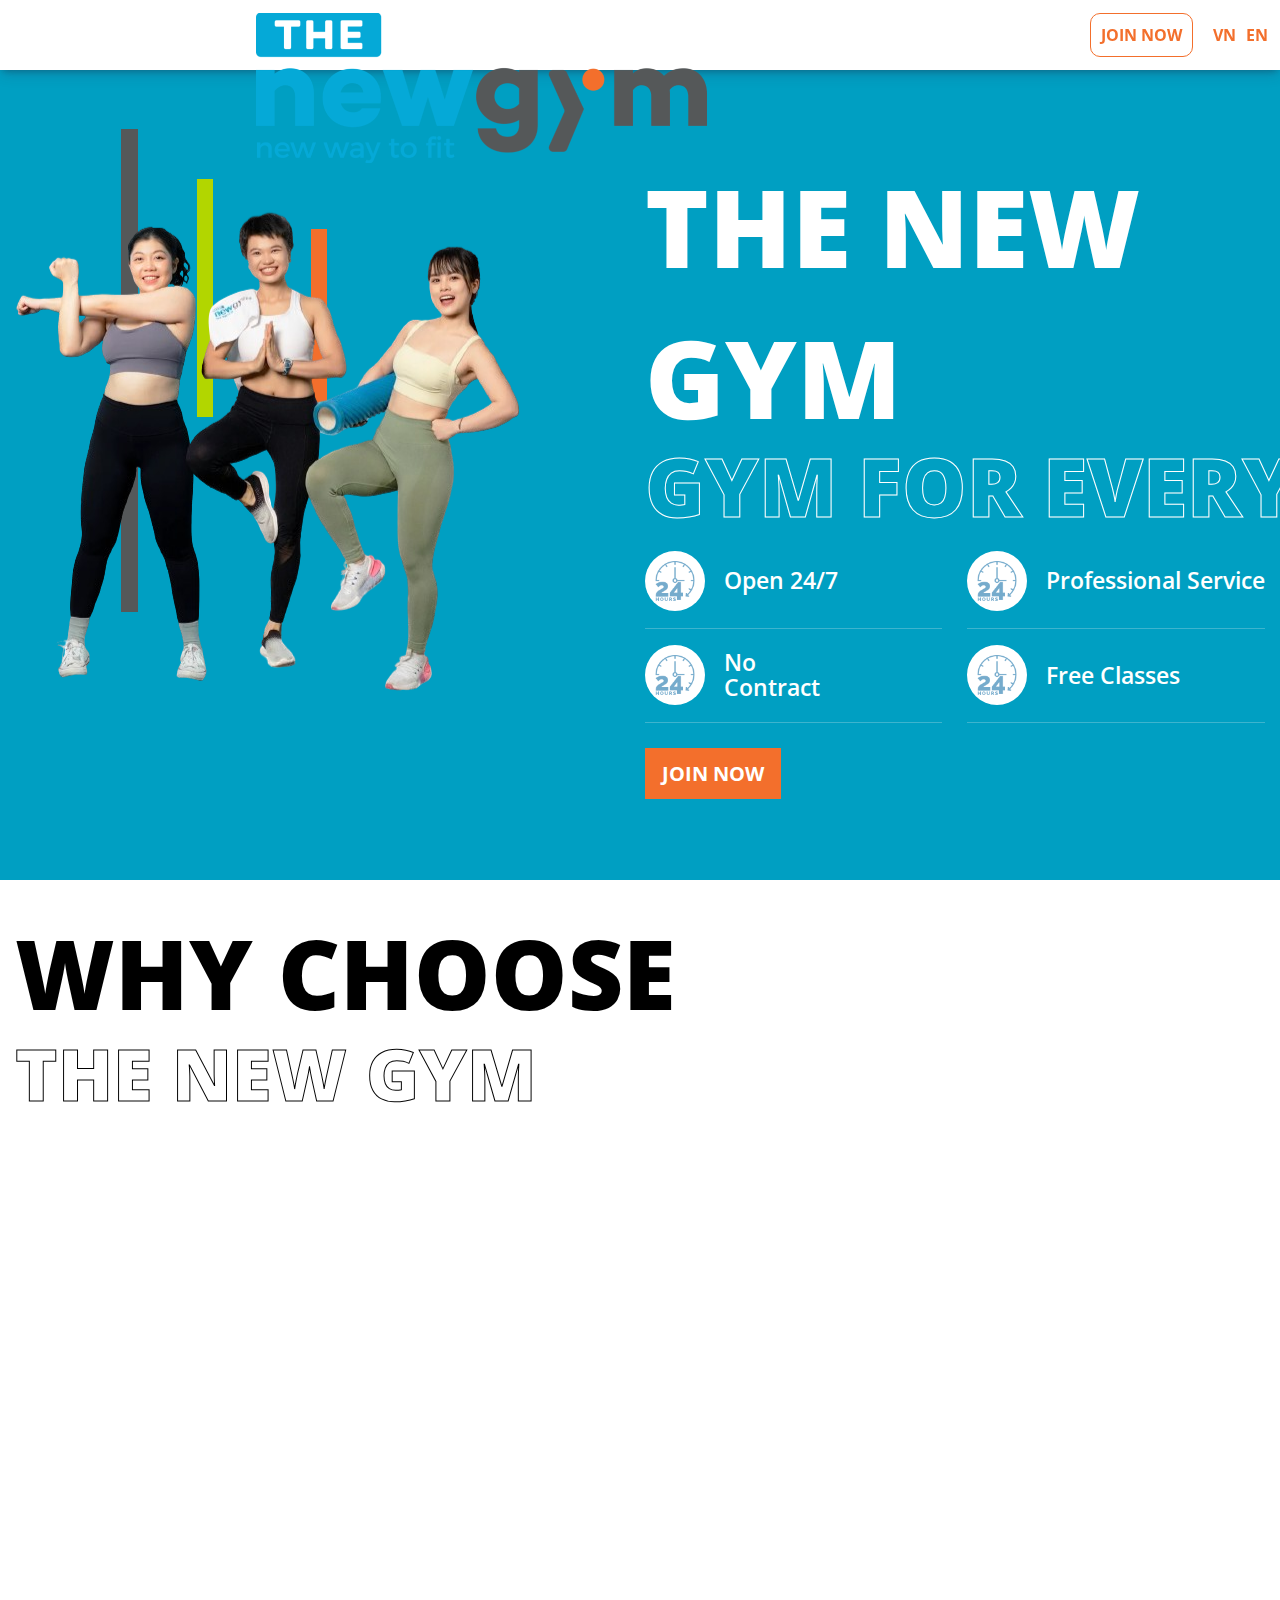
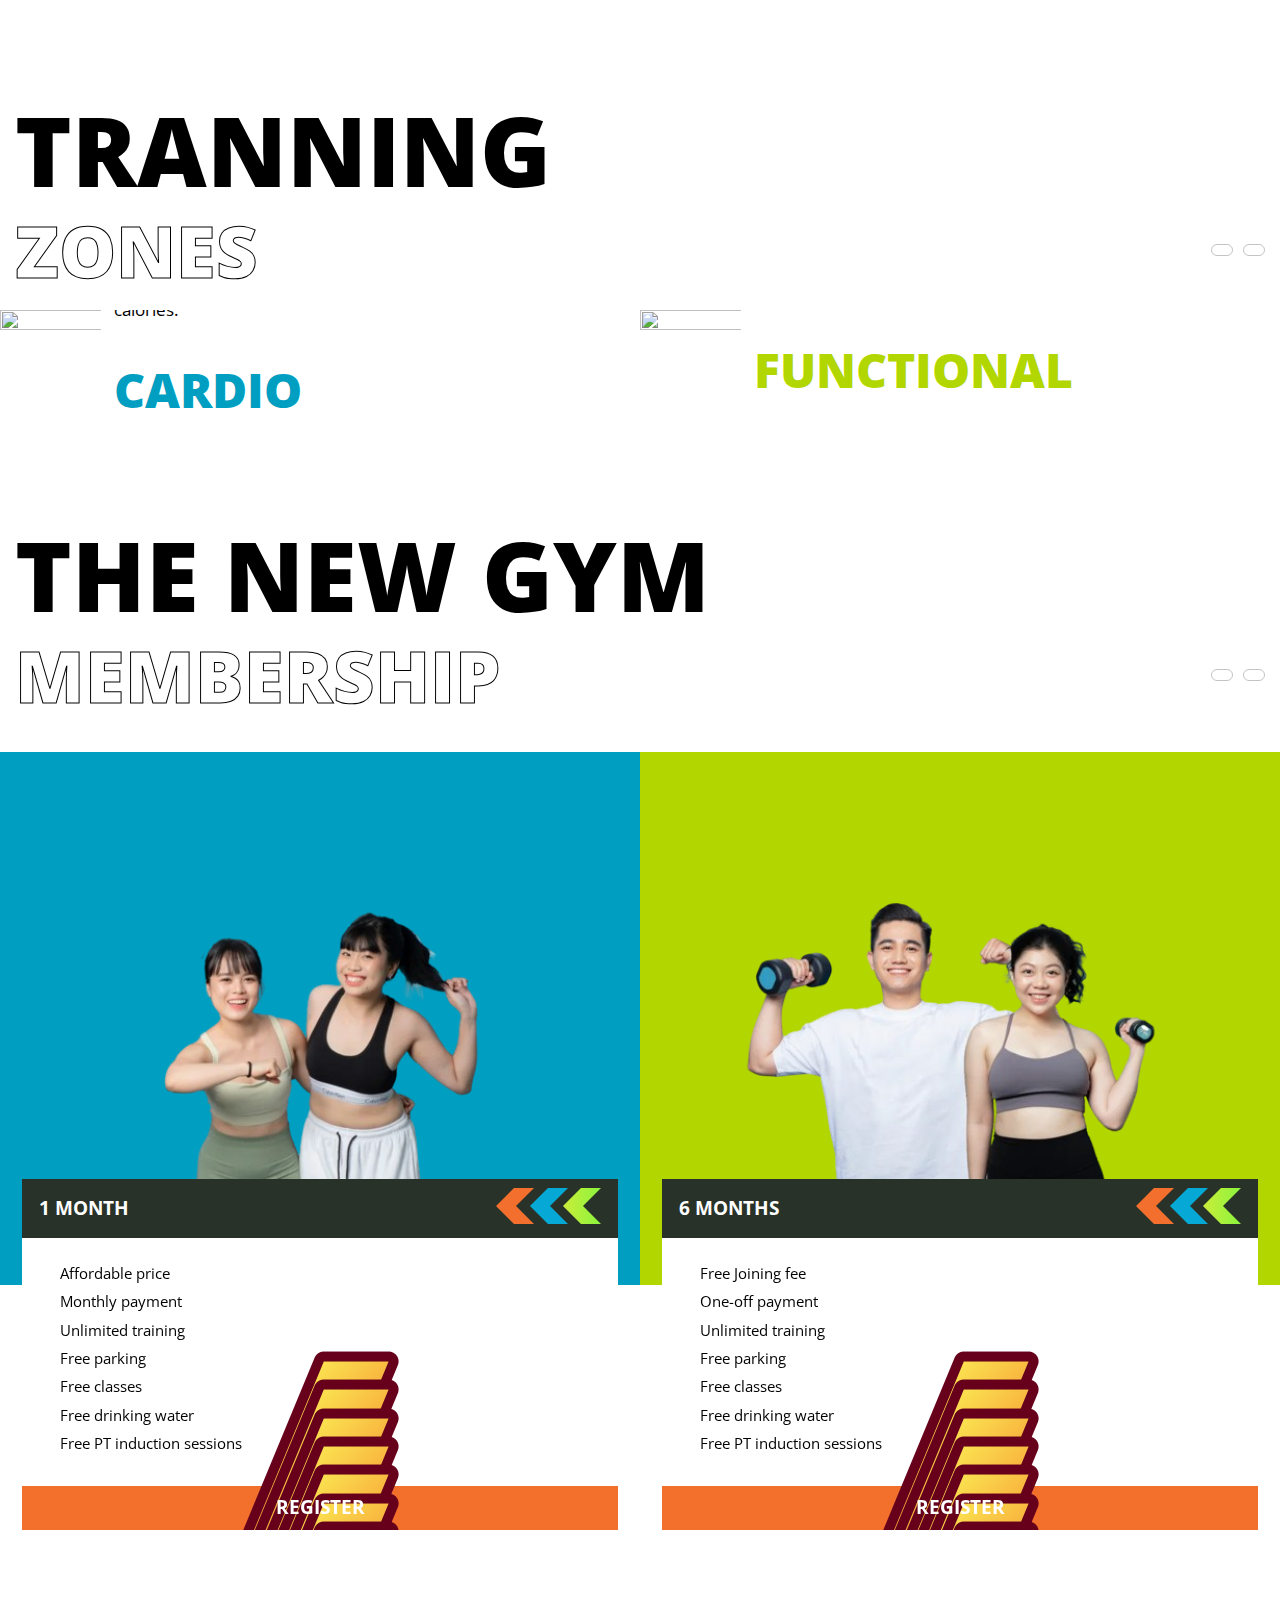
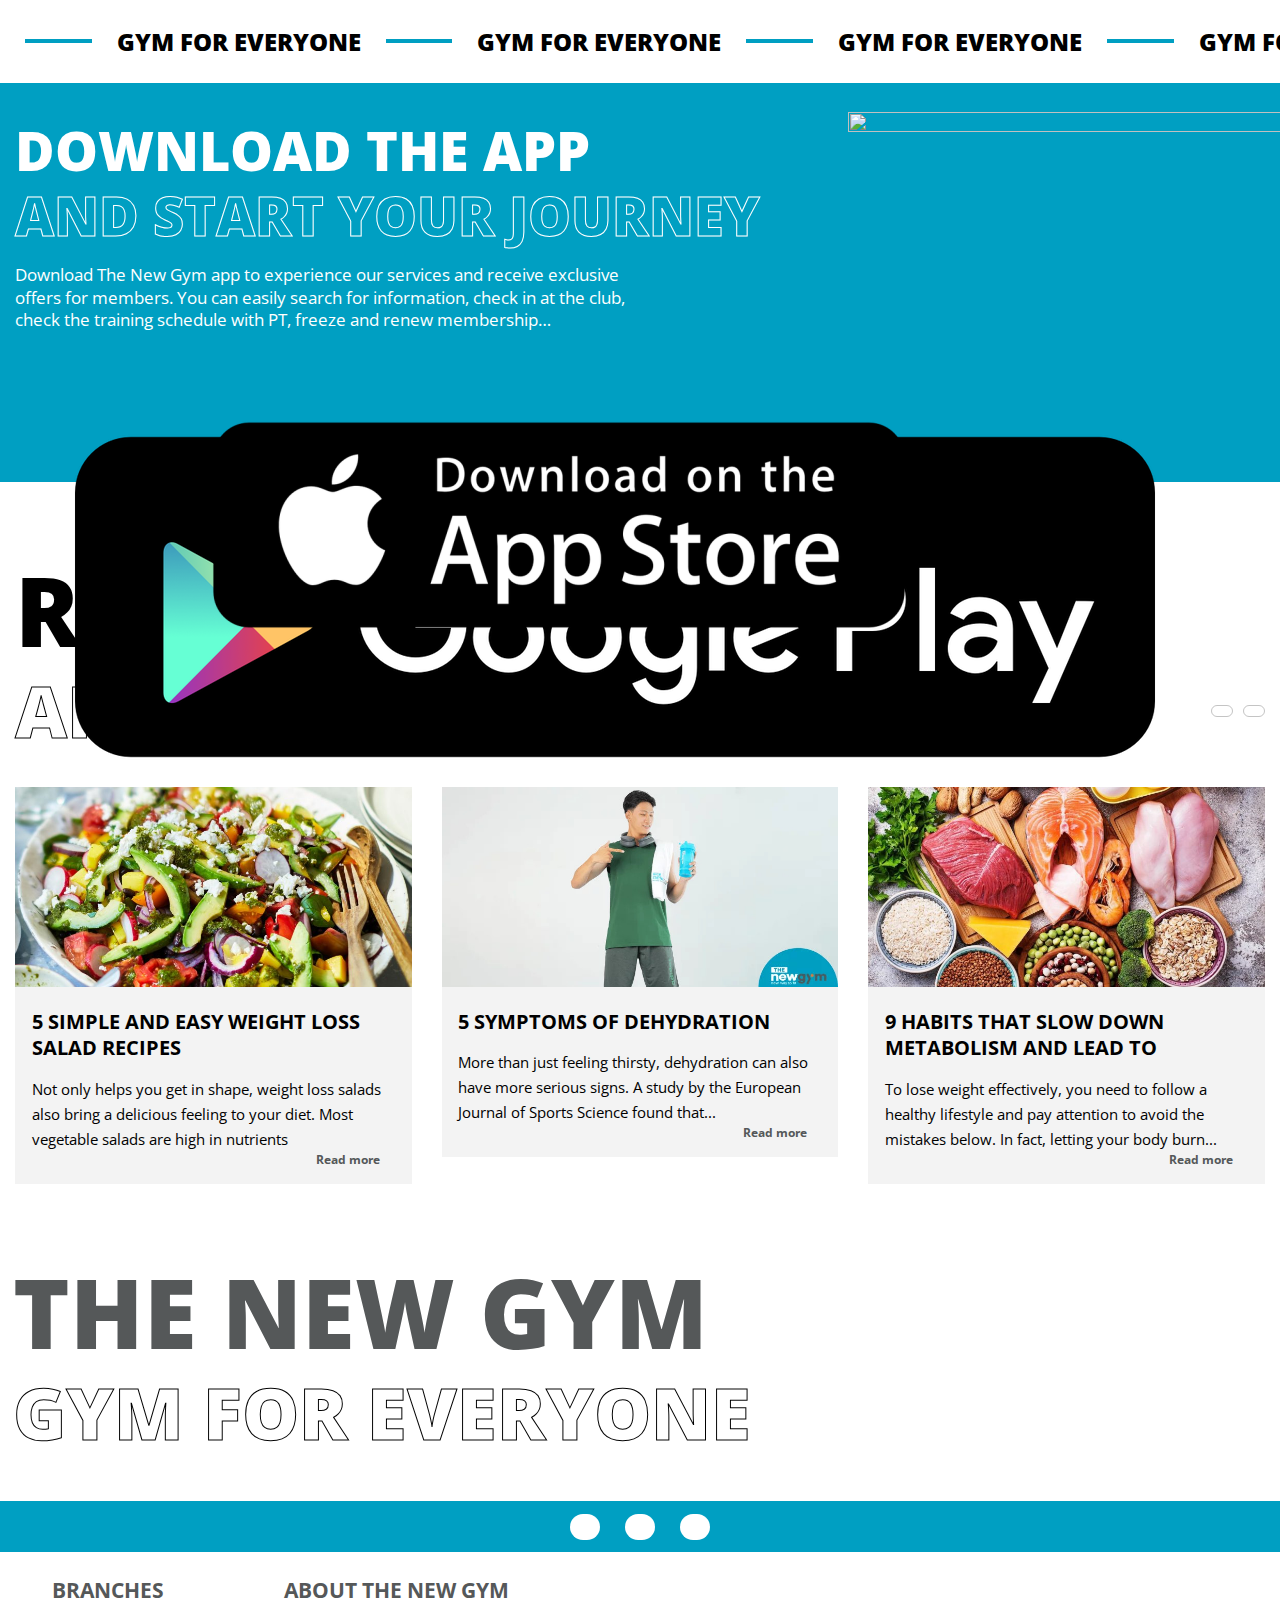
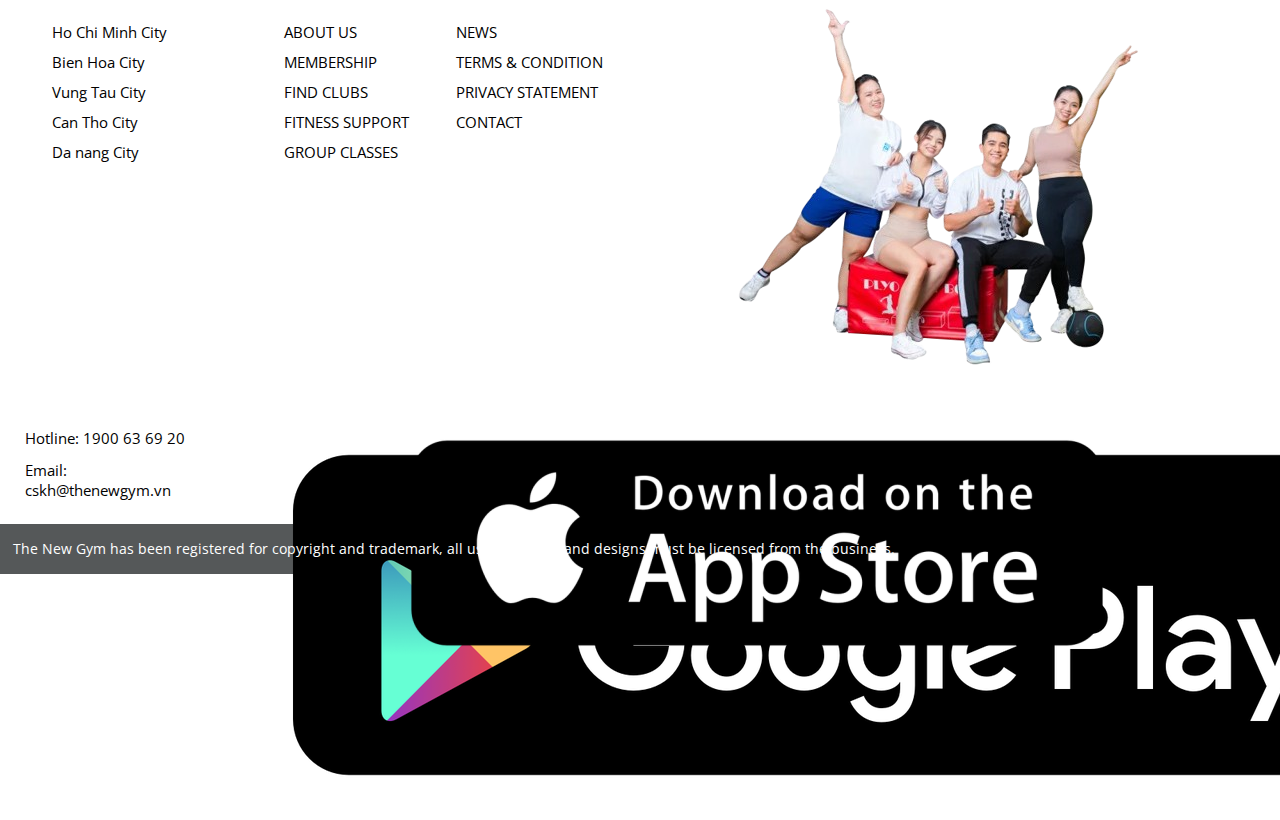
==== commit 56bfb1f2: "complete responsive for mobile table and below 1024px:" ====
--- a/index.html
+++ b/index.html
@@ -54,6 +54,7 @@
           </div>
         </div>
         <div class="head__search">
+          <a href="" class="head__search-button mobile pc">Join now</a>
           <i class="fa-solid fa-magnifying-glass head__search-icon"></i>
           <a href="" class="head__search-language">VN</a>
           <a href="" class="head__search-language">EN</a>
@@ -90,7 +91,7 @@
             <a href="#" class="nav__link">CONTACT</a>
           </li>
           <li class="nav__item">
-            <a href="#" class="nav__link nav__button">JOIN NOW</a>
+            <a href="#" class="nav__link nav__button mobile pc">JOIN NOW</a>
           </li>
         </ul>
       </div>
@@ -118,10 +119,7 @@
                       />
                     </div>
                   </a>
-                  <h3 class="banner__service-name">
-                    Open <br />
-                    24/7
-                  </h3>
+                  <h3 class="banner__service-name">Open 24/7</h3>
                 </div>
                 <div class="banner__service-item">
                   <a href="" class="banner__service-icon">
@@ -160,10 +158,7 @@
                       />
                     </div>
                   </a>
-                  <h3 class="banner__service-name">
-                    Free <br />
-                    Classes
-                  </h3>
+                  <h3 class="banner__service-name">Free Classes</h3>
                 </div>
               </div>
               <div class="banner__button">
@@ -188,7 +183,7 @@
       <!-- ======= SECTION: REASON ======= -->
       <section id="reason" class="section">
         <div class="reason__container container">
-          <div class="reason__title">
+          <div class="reason__title section__title">
             <h1>Why choose</h1>
             <h2>the new gym</h2>
           </div>
@@ -979,6 +974,33 @@
                   </div>
                 </div>
               </div>
+              <div class="swiper-slide">
+                <div class="related__content container">
+                  <div>
+                    <!-- img -->
+                    <div class="related__img">
+                      <div>
+                        <img src="./assets/img/article-img3.jpg" alt="" />
+                      </div>
+                    </div>
+                    <!-- description -->
+                    <div class="related__desc">
+                      <h2 class="related__art-title">
+                        9 HABITS THAT SLOW DOWN METABOLISM AND LEAD TO
+                      </h2>
+                      <p class="related__art-desc">
+                        To lose weight effectively, you need to follow a healthy
+                        lifestyle and pay attention to avoid the mistakes below.
+                        In fact, letting your body burn...
+                      </p>
+                      <a href="" class="related__readmore">
+                        Read more
+                        <i class="fa-solid fa-angle-right"></i>
+                      </a>
+                    </div>
+                  </div>
+                </div>
+              </div>
             </div>
           </div>
         </div>
@@ -1000,53 +1022,55 @@
             <i class="fa-brands fa-youtube"></i>
           </a>
         </div>
-        <div class="footer__branches container">
-          <h2 class="footer__subtitle">BRANCHES</h2>
-          <ul class="footer__branch-list">
-            <li class="branch-item">Ho Chi Minh City</li>
-            <li class="branch-item">Bien Hoa City</li>
-            <li class="branch-item">Vung Tau City</li>
-            <li class="branch-item">Can Tho City</li>
-            <li class="branch-item">Da nang City</li>
-          </ul>
-        </div>
-        <div class="footer__about container">
-          <h2 class="footer__subtitle">About the new gym</h2>
-          <ul class="footer__about-list">
-            <li class="footer__about-item">about us</li>
-            <li class="footer__about-item">membership</li>
-            <li class="footer__about-item">Find clubs</li>
-            <li class="footer__about-item">fitness support</li>
-            <li class="footer__about-item">group classes</li>
-            <li class="footer__about-item">news</li>
-            <li class="footer__about-item">terms & condition</li>
-            <li class="footer__about-item">privacy statement</li>
-            <li class="footer__about-item">contact</li>
-          </ul>
-        </div>
-        <div class="footer__contact container">
-          <span>
-            <i class="fa-solid fa-phone"></i>
-            <a>Hotline: 1900 63 69 20</a>
-          </span>
-          <span>
-            <i class="fa-solid fa-envelope"></i>
-            <a>Email: cskh@thenewgym.vn</a>
-          </span>
-        </div>
-        <div class="footer__download container">
-          <div>
-            <img src="./assets/img/google-download.png" alt="" />
-          </div>
-          <div>
-            <img src="./assets/img/appstore-download.png" alt="" />
-          </div>
-        </div>
-        <div class="footer__approve">
-          <img src="./assets/img/bct.png" alt="" />
-        </div>
-        <div class="footer__img">
-          <img src="./assets/img/footer1w.png" alt="" />
+        <div class="footer__content">
+          <div class="footer__branches container">
+            <h2 class="footer__subtitle">BRANCHES</h2>
+            <ul class="footer__branch-list">
+              <li class="branch-item">Ho Chi Minh City</li>
+              <li class="branch-item">Bien Hoa City</li>
+              <li class="branch-item">Vung Tau City</li>
+              <li class="branch-item">Can Tho City</li>
+              <li class="branch-item">Da nang City</li>
+            </ul>
+          </div>
+          <div class="footer__about container">
+            <h2 class="footer__subtitle">About the new gym</h2>
+            <ul class="footer__about-list">
+              <li class="footer__about-item">about us</li>
+              <li class="footer__about-item">membership</li>
+              <li class="footer__about-item">Find clubs</li>
+              <li class="footer__about-item">fitness support</li>
+              <li class="footer__about-item">group classes</li>
+              <li class="footer__about-item">news</li>
+              <li class="footer__about-item">terms & condition</li>
+              <li class="footer__about-item">privacy statement</li>
+              <li class="footer__about-item">contact</li>
+            </ul>
+          </div>
+          <div class="footer__img">
+            <img src="./assets/img/footer1w.png" alt="" />
+          </div>
+          <div class="footer__contact container">
+            <span>
+              <i class="fa-solid fa-phone"></i>
+              <a>Hotline: 1900 63 69 20</a>
+            </span>
+            <span>
+              <i class="fa-solid fa-envelope"></i>
+              <a>Email: cskh@thenewgym.vn</a>
+            </span>
+          </div>
+          <div class="footer__download container">
+            <div>
+              <img src="./assets/img/google-download.png" alt="" />
+            </div>
+            <div>
+              <img src="./assets/img/appstore-download.png" alt="" />
+            </div>
+            <div>
+              <img src="./assets/img/bct.png" alt="" />
+            </div>
+          </div>
         </div>
         <div class="footer__license">
           <p class="license__content">
--- a/assets/css/mainStyle.css
+++ b/assets/css/mainStyle.css
@@ -282,6 +282,7 @@
   padding: 0.5208333333rem;
   border-radius: 7px;
   line-height: var(--normal-line-height);
+  display: none;
 }
 .nav__button:hover {
   background-color: var(--body-color);
@@ -324,6 +325,14 @@
   flex-direction: row;
   align-items: center;
   gap: 10px;
+}
+.head__search-button {
+  border: solid 1px var(--button-color);
+  border-radius: 10px;
+  padding: 10px;
+  text-transform: uppercase;
+  font-size: 9px;
+  display: none;
 }
 
 .head__search a {
@@ -469,9 +478,6 @@
 }
 
 .reason__title {
-  font-size: var(--big-font-size);
-  text-transform: uppercase;
-  line-height: 35px;
 }
 
 .reason__title h1 {
@@ -819,7 +825,7 @@
   color: var(--body-color);
 }
 .advertise__title .section__subtitle {
-  -webkit-text-fill-color: var(--primary-color);
+  -webkit-text-fill-color: transparent;
   -webkit-text-stroke-width: 1px;
   -webkit-text-stroke-color: var(--text-color-alt);
 }
@@ -835,7 +841,6 @@
   margin-top: 1.04167rem;
   display: flex;
   justify-content: center;
-  width: 100%;
 }
 
 .advertise__img div {
@@ -1015,7 +1020,7 @@
   width: 140px;
   height: 50px;
 }
-.footer__approve {
+/* .footer__approve {
   width: 140px;
   height: 35px;
   display: flex;
@@ -1023,7 +1028,7 @@
   justify-content: flex-start;
   padding-left: 15px;
   margin-top: 1.5625rem;
-}
+} */
 .footer__img {
   margin-top: 1.5625rem;
   object-fit: cover;
@@ -1047,6 +1052,10 @@
   #main {
     margin-top: 54px;
   }
+  .nav__item .mobile {
+    display: block;
+    width: fit-content;
+  }
 }
 @media screen and (max-width: 320px) {
   #main {
@@ -1073,38 +1082,15 @@
     width: 120px;
     height: 120px;
   }
+  .nav__button .mobile {
+    display: block;
+  }
 }
 /* MEDIUM SCREEN */
 @media screen and (min-width: 540px) {
   #main {
-    margin-top: 84px;
-  }
-  .banner__service {
-    grid-template-columns: 1fr 1fr;
-  }
-  .banner__service-item {
-    gap: 1.2rem;
-  }
-  .line__wrap .line:nth-child(1) {
-    top: 47%;
-    left: 21%;
-  }
-  .line__wrap .line:nth-child(2) {
-    top: 50.5%;
-    height: calc(var(--box-height) * 0.278);
-  }
-  .line__wrap .line:nth-child(3) {
-    top: 57%;
-  }
-  .reason__desc {
-    width: 143px;
-  }
-  .zone__box-desc {
-    margin-top: -8.129167rem;
-  }
-}
-/* PC screen */
-@media screen and (min-width: 1024px) {
+    margin-top: 70px;
+  }
   #head {
     width: 100vw;
   }
@@ -1117,4 +1103,176 @@
     flex-direction: column;
     align-items: center;
   }
-}
+  .banner__header {
+    line-height: 1.2;
+  }
+  .banner__service {
+    grid-template-columns: 1fr 1fr;
+  }
+  .banner__service-item {
+    gap: 1.2rem;
+    font-size: 17px;
+    white-space: nowrap;
+  }
+  .line__wrap .line:nth-child(1) {
+    top: 47%;
+    left: 21%;
+  }
+  .line__wrap .line:nth-child(2) {
+    top: 50.5%;
+    height: calc(var(--box-height) * 0.278);
+  }
+  .line__wrap .line:nth-child(3) {
+    top: 57%;
+  }
+  .reason__desc {
+    width: 143px;
+  }
+  .zone__box-desc {
+    margin-top: -8.129167rem;
+  }
+}
+
+/* PC screen */
+@media screen and (min-width: 1024px) {
+  #main {
+    margin-top: 70px;
+  }
+  #head {
+    width: 100vw;
+  }
+  .head__logo div {
+    width: 140px;
+    height: 45px;
+  }
+  .head__search-button {
+    display: block;
+  }
+  .head__logo {
+    display: flex;
+    flex-direction: column;
+    align-items: center;
+  }
+  .nav__item .pc {
+    display: none;
+  }
+  .banner__data {
+    flex-direction: row-reverse;
+    height: 90vh;
+    align-items: center;
+  }
+  .banner__img {
+    position: relative;
+    top: -25%;
+    left: 0;
+  }
+  .banner__header {
+    line-height: 1.2;
+    font-size: 54px;
+  }
+  .banner__subtitle {
+    width: 350px;
+    white-space: wrap;
+    line-height: 4rem;
+  }
+  .banner__service-item {
+    font-size: 20px;
+    border-bottom: solid 1px hsla(0, 0%, 95%, 0.25);
+  }
+  .banner__button {
+    font-size: 20px;
+  }
+  .banner__service-icon {
+    width: 60px;
+    height: 60px;
+  }
+  .banner__service-icon div {
+    width: 40px;
+    height: 40px;
+  }
+  .line__wrap .line:nth-child(3) {
+    top: 90%;
+  }
+  .section__title {
+    line-height: 1.2;
+  }
+  .reason__list {
+    grid-template-columns: 1fr 1fr 1fr;
+  }
+  .reason__desc {
+    font-size: 17px;
+  }
+  .zone__box-title {
+    font-size: 20px;
+  }
+  .zone__box-content p {
+    font-size: 17px;
+    line-height: 1.2;
+  }
+  .advertise__data {
+    position: relative;
+  }
+  .advertise__img {
+    position: absolute;
+    top: 3%;
+    right: 8%;
+  }
+  .advertise__img div {
+    width: 330px;
+    height: 330px;
+  }
+  .advertise__title {
+    font-size: 54px;
+    line-height: 1.2;
+    width: fit-content;
+    position: relative;
+    z-index: 1;
+  }
+  .advertise__desc {
+    font-size: 17px;
+    line-height: 1.40625rem;
+    width: 50%;
+  }
+  .advertise__download {
+    justify-content: left;
+  }
+  .footer__content {
+    display: grid;
+    grid-template-columns: 1fr 1fr 1fr;
+    margin-bottom: 1.5rem;
+  }
+}
+
+/* Bigger than 1024px */
+@media screen and (min-width: 1025px) {
+  .head__menu {
+    display: none;
+  }
+  .banner__container {
+    display: flex;
+    flex-direction: column;
+    align-items: center;
+  }
+  .banner__header {
+    line-height: 1.4;
+  }
+  .banner__subtitle {
+    white-space: nowrap;
+  }
+  .banner__data {
+    gap: 10%;
+  }
+  .banner__img {
+    top: -15%;
+  }
+  .line__wrap .line:nth-child(1) {
+    top: 5%;
+    height: calc(var(--box-height) * 0.56354);
+  }
+  .line__wrap .line:nth-child(2) {
+    top: 15%;
+  }
+  .line__wrap .line:nth-child(3) {
+    top: 25%;
+  }
+}
